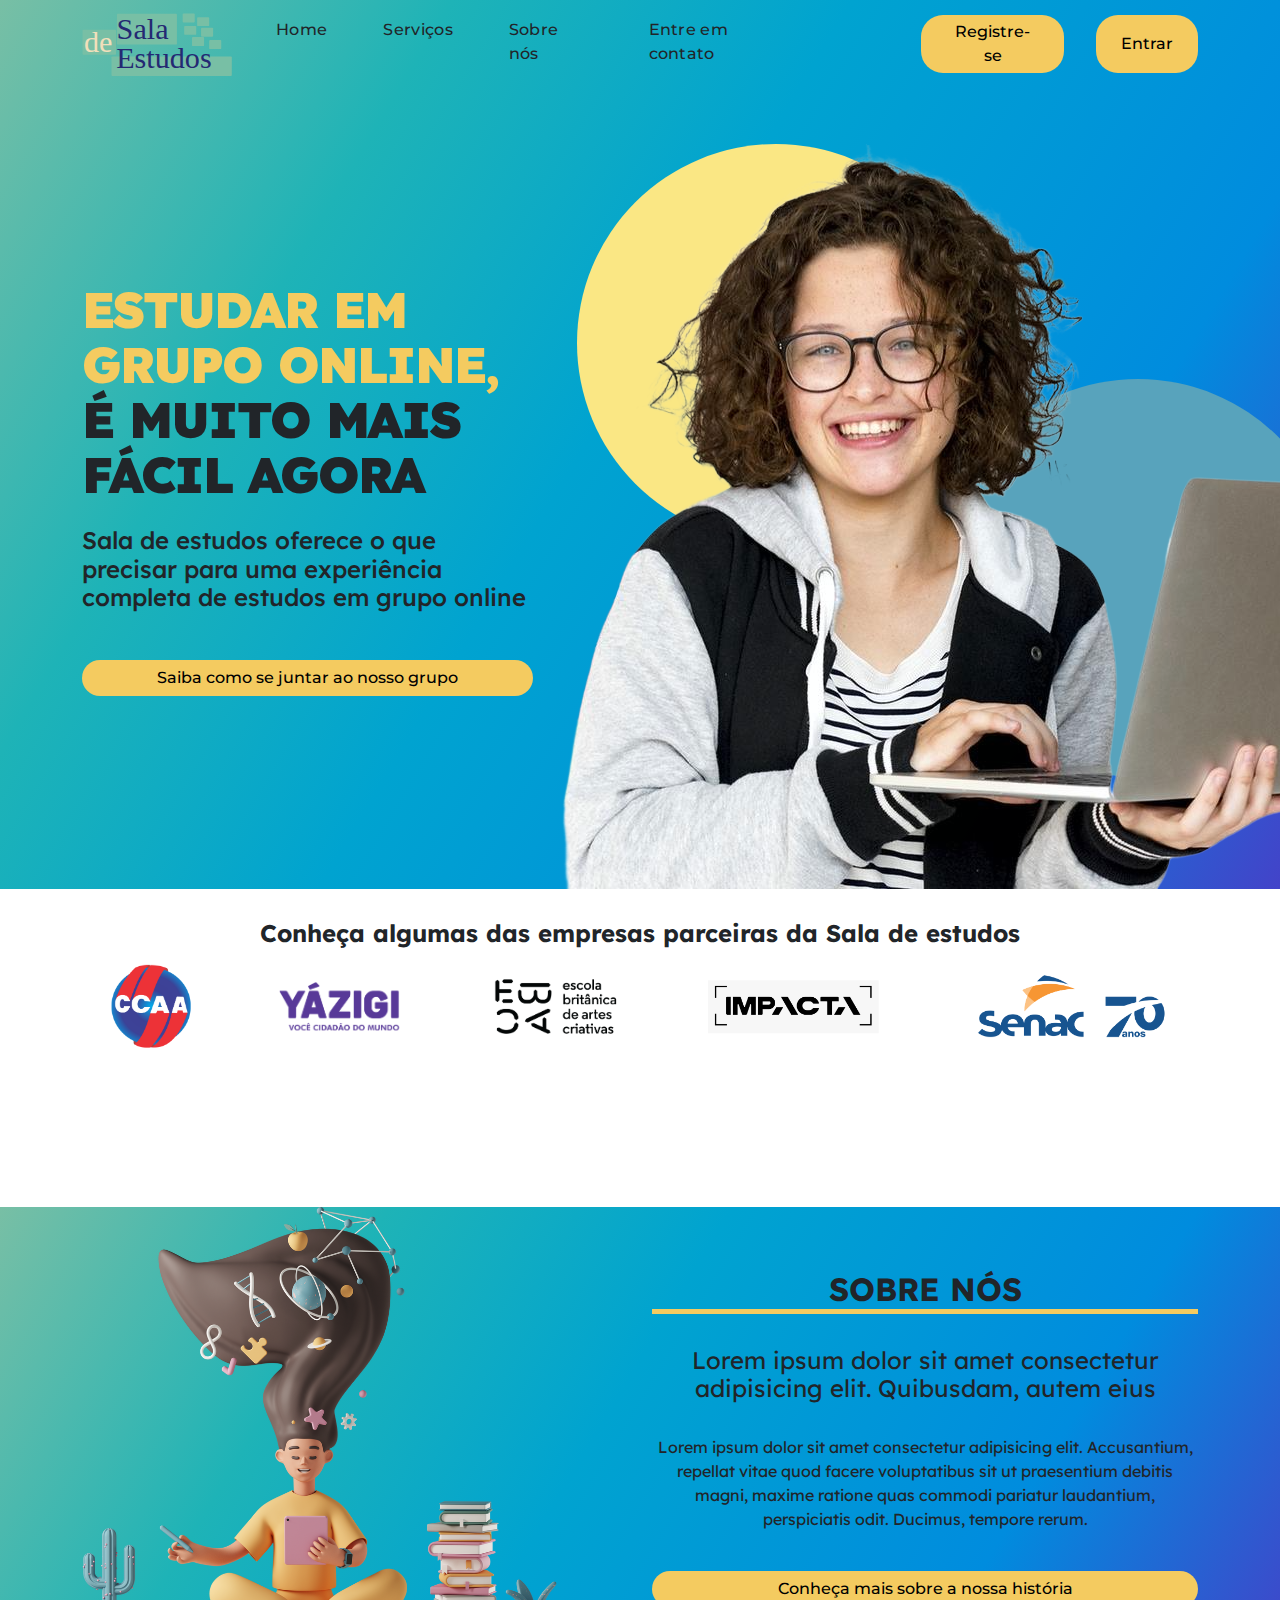
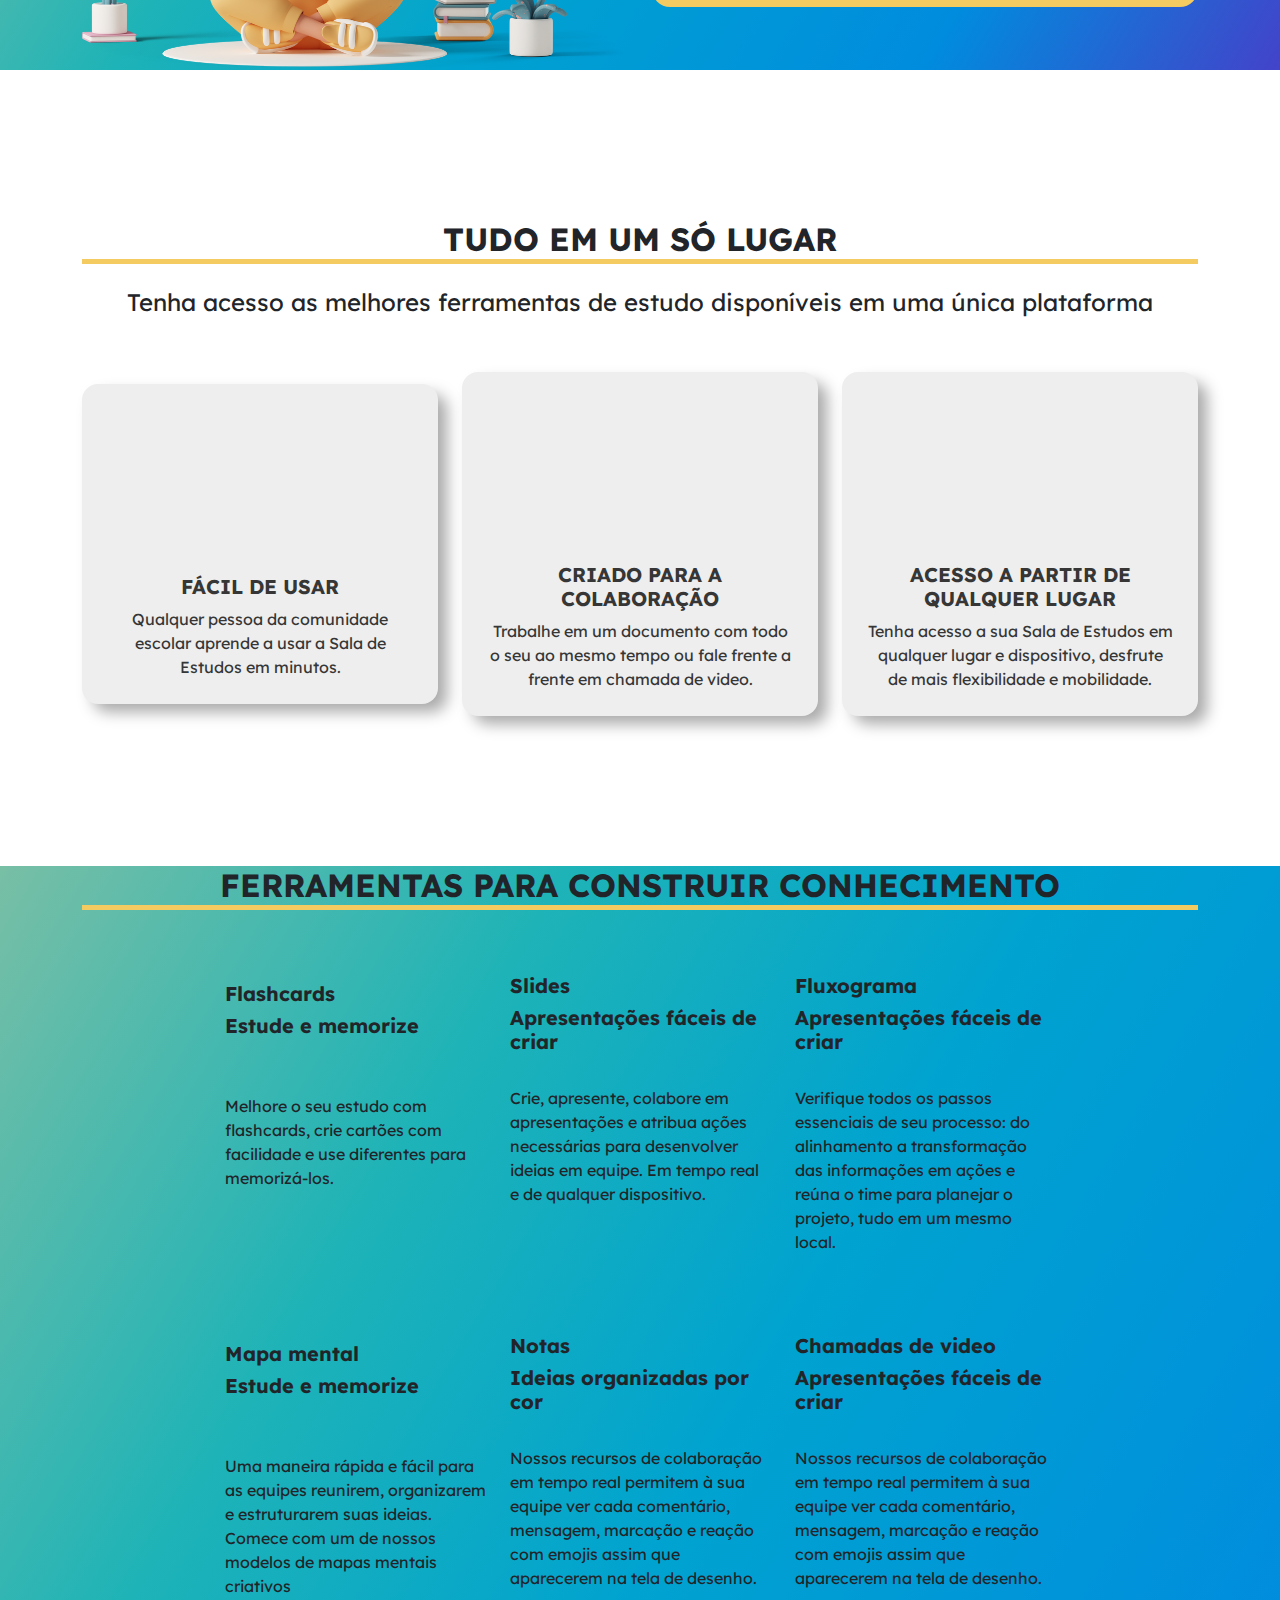
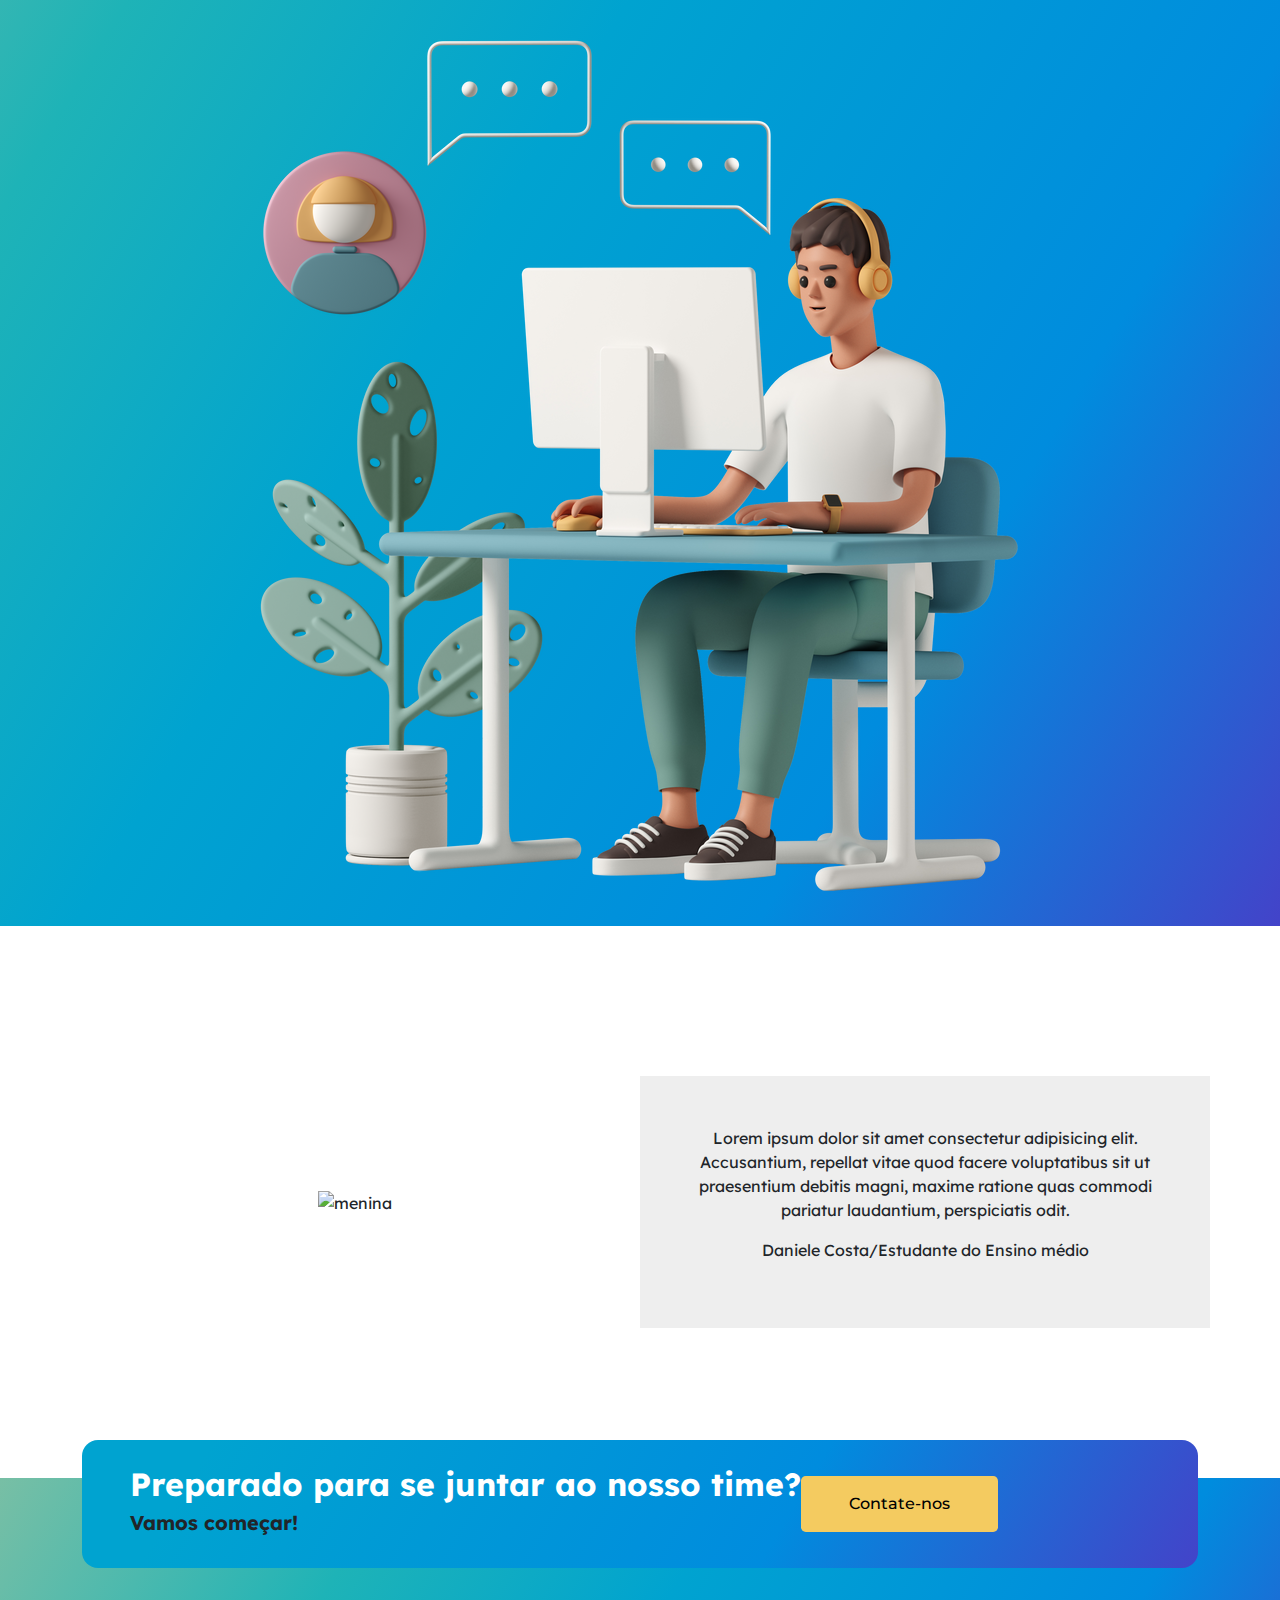
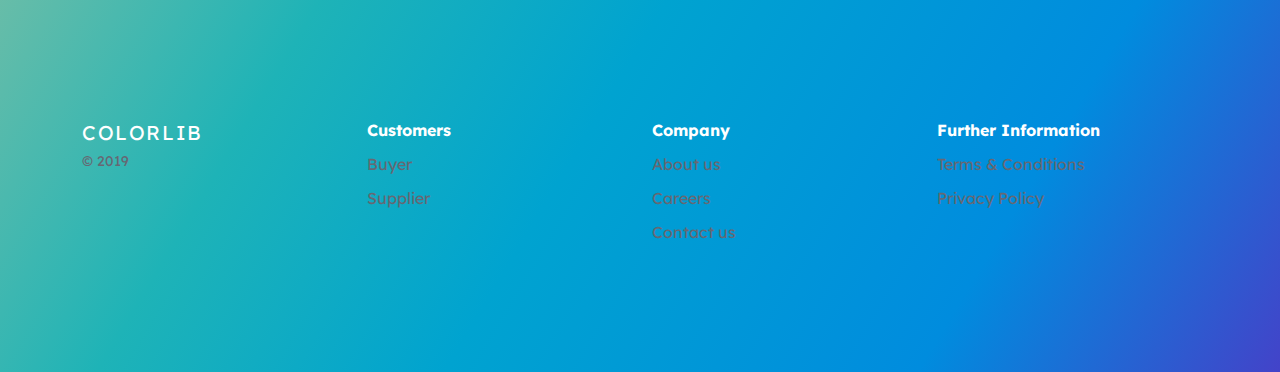
==== index.html @ 1f0ecea7 "footer parcial" ====
<!DOCTYPE html>
<html lang="en">

<head>
  <meta charset="UTF-8">
  <meta http-equiv="X-UA-Compatible" content="IE=edge">
  <meta name="viewport" content="width=device-width, initial-scale=1, shrink-to-fit=no">
  <title>Sala de Estudos</title>
  <script src="https://kit.fontawesome.com/593e97b0f2.js" crossorigin="anonymous"></script>
  <link rel="stylesheet" href="https://cdnjs.cloudflare.com/ajax/libs/font-awesome/6.1.1/css/all.min.css" integrity="sha512-KfkfwYDsLkIlwQp6LFnl8zNdLGxu9YAA1QvwINks4PhcElQSvqcyVLLD9aMhXd13uQjoXtEKNosOWaZqXgel0g==" crossorigin="anonymous" referrerpolicy="no-referrer" />
  <link rel="stylesheet" href="https://stackpath.bootstrapcdn.com/bootstrap/4.1.3/css/bootstrap.min.css" integrity="sha384-MCw98/SFnGE8fJT3GXwEOngsV7Zt27NXFoaoApmYm81iuXoPkFOJwJ8ERdknLPMO" crossorigin="anonymous">
  <link rel="stylesheet" href="./css/owl/owl.carousel.min.css">
  <link rel="stylesheet" href="./css/owl/owl.theme.default.min.css">
  <link rel="stylesheet" href="./css/bootstrap.min.css">
  <link rel="stylesheet" href="./css/style.css">
  <!--<link rel="stylesheet" href="./assets/css/css_reset.css"> -->

</head>

<body>
  <!--Header inicio-->
  <div class="container-background">


    <header class="header">
      <div class="container  container-header">
        <nav class="navbar navbar-expand-lg navbar-light ">
          <a class="navbar-brand" href="#">
            <img src="./assets/img/logo.svg" alt="logo" width="150" height="auto" id="logo" class="img-fluid">
          </a>
          <button class="navbar-toggler" type="button" data-bs-toggle="collapse" data-bs-target="#navbarNav" aria-controls="navbarNav" aria-expanded="false" aria-label="Toggle navigation">
            <span class="navbar-toggler-icon"></span>
          </button>
          <div class="collapse navbar-collapse  " id="navbarNav">
            <ul class="navbar-nav ms-md-auto ">
              <li class="nav-item">
                <a class="nav-link text-dark" aria-current="page" href="#">Home</a>
              </li>
              <li class="nav-item">
                <a class="nav-link text-dark" href="#">Serviços</a>
              </li>
              <li class="nav-item">
                <a class="nav-link text-dark" href="#">Sobre nós</a>
              </li>
              <li class="nav-item">
                <a class="nav-link text-dark" href="#">Entre em contato</a>
              </li>
            </ul>
            <div class="d-grid gap-2 d-md-flex justify-content-md-end">
              <button class="btn btn-primary btn1 me-md-4" type="button">Registre-se</button>
              <button class="btn btn-primary btn1 " type="button">Entrar</button>
            </div>
        </nav>
      </div>

    </header>
    <!--Header fim-->


    <!--slider inicio-->

    <main id="slider">
      <div class="container slider-container ">
        <div class="row ">
          <div class="col-md-5 align-self-center colum1  ">
            <h1 class="h1 mb-4 "> <span class="span">Estudar em grupo online,</span> é muito
              mais fácil agora</h1>
            <h4 class="h4 mb-5">Sala de estudos oferece o que precisar para uma experiência completa de estudos em grupo online</h4>
            <a href="#" class="btn btn-primary button d-flex justify-content-center " type="button">Saiba como se juntar ao nosso grupo</a>
          </div>
          <div class="col-md-7 align-self-center text-center">
            <img src="./assets/img/foto1-svg.svg">
          </div>
        </div>
      </div>
    </main>
  </div>

  <!--slider fim-->

  <!--slider parceiros inicio-->

  <section id="slider-parceiros" class="block">
    <div class="container ">
      <h4 class="d-flex justify-content-center">Conheça algumas das empresas parceiras da Sala de estudos</h4>
      <img src="/assets/img/parceiros.svg" alt="logo ccaa" class="img-fluid">
    </div>
  </section>

  <!--slider parceiros fim-->


  <!--Sobre nós inicio-->
  <section id="sobre" class="block">
    <div class="container">
      <div class="row">
        <div class="col-md-6 text-center align-self-center">
          <img src="/assets/img/casual-life-3d-young-woman-imagining-things-while-reading-e-book.png" alt="menina" class="img-fluid  menina">
        </div>

        <div class="col-md-6 text-center align-self-center ">
          <h2 class="title">Sobre nós</h2>
          <br>
          <h4 class="subtitle">Lorem ipsum dolor sit amet consectetur adipisicing elit. Quibusdam, autem eius </h4>
          <br>
          <p>Lorem ipsum dolor sit amet consectetur adipisicing elit. Accusantium, repellat vitae quod facere voluptatibus sit ut praesentium debitis magni, maxime ratione quas commodi pariatur laudantium, perspiciatis odit. Ducimus, tempore rerum. </p>
          <br>
          <a href="#" class="btn btn-primary button d-flex justify-content-center ">Conheça mais sobre a nossa história</a>
        </div>
      </div>
    </div>
  </section>
  <!--Sobre nós fim-->

  <!--Serviços parte I-->

  <section id="servicos_1" class="block ">
    <div class="container">
      <h2 class=" title text-center">Tudo em um só lugar</h2>
      <h4 class="subtitle text-center mb-4 mt-4">Tenha acesso as melhores ferramentas de estudo disponíveis em uma única plataforma</h4>

      <div class="row  container-row">
        <div class="col-lg-4 col-md-5 mb-4 mb-lg-0 align-self-center ">
          <a href="#" class="destaque text-center ">
            <div class="img-container mb-3">
              <i class="fa-solid fa-thumbs-up fa-4x"></i>
            </div>
            <h5 class="text-uppercase">Fácil de usar</h5>
            <p class="mb-0">Qualquer pessoa da comunidade escolar aprende a usar a Sala de Estudos em minutos.</p>
          </a>
        </div>
        <div class="col-lg-4 col-md-5 mb-4 mb-lg-0 align-self-center">
          <a href="#" class="destaque text-center">
            <div class="img-container mb-3 ">
              <i class="fa-solid fa-comments fa-4x "></i>
            </div>
            <h5 class="text-uppercase">Criado para a colaboração</h5>
            <p class="mb-0">Trabalhe em um documento com todo o seu ao mesmo tempo ou fale frente a frente em chamada de video.</p>
          </a>
        </div>
        <div class="col-lg-4 col-md-5 mb-4 mb-lg-0 align-self-center ">
          <a href="#" class="destaque text-center">
            <div class="img-container mb-3">
              <i class=" fa-solid fa-earth-americas fa-4x "></i>
            </div>
            <h5 class="text-uppercase">Acesso a partir de
              qualquer lugar</h5>
            <p class="mb-0">Tenha acesso a sua Sala de Estudos em qualquer lugar e dispositivo, desfrute de mais flexibilidade e mobilidade.</p>
          </a>
        </div>
      </div>
    </div>
  </section>

  <!--Serviços parte I fim-->

  <!--Serviços parte II-->

  <section id="servicos_2" class="block">
    <div class="container">
      <h2 class="title text-center">
        Ferramentas para construir conhecimento
      </h2>

      <div class="row mt-5 justify-content-center ">
        <div class="col-3  mr-5 " class="ferramentas">
          <div class="img-container mb-4 ">
            <i class="fa-solid fa-cards-blank fa-4x "></i>
          </div>
          <h5>Flashcards</h5>
          <h5>Estude e memorize</h5>
          <br><br>
          <p>
            Melhore o seu estudo com flashcards, crie cartões com facilidade e use diferentes para memorizá-los.
          </p>
        </div>
        <div class="col-3 mr-5 ">
          <div class="img-container mb-3">
            <i class="fa-solid fa-cards-blank fa-4x"></i>
          </div>
          <h5>Slides</h5>
          <h5>Apresentações fáceis de criar</h5>
          <br>
          <p>
            Crie, apresente, colabore em apresentações e atribua ações necessárias para desenvolver ideias em equipe.
            Em tempo real e de qualquer dispositivo.
          </p>
        </div>
        <div class="col-3">
          <div class="img-container mb-3">
            <i class="fa-solid fa-cards-blank fa-4x "></i>
          </div>
          <h5>Fluxograma </h5>
          <h5>Apresentações fáceis de criar</h5>
          <br>
          <p>
            Verifique todos os passos essenciais de seu processo: do alinhamento a transformação das informações em ações e reúna o time para planejar o projeto, tudo em um mesmo local.
          </p>
        </div>
      </div>


      <div class="row mt-5 justify-content-center ">
        <div class="col-3  mr-5 " class="ferramentas">
          <div class="img-container mb-4 ">
            <i class="fa-solid fa-cards-blank fa-4x "></i>
          </div>
          <h5>Mapa mental</h5>
          <h5>Estude e memorize</h5>
          <br><br>
          <p>
            Uma maneira rápida e fácil para as equipes reunirem, organizarem e estruturarem suas ideias. Comece com um de nossos modelos de mapas mentais criativos
          </p>
        </div>
        <div class="col-3 mr-5 ">
          <div class="img-container mb-3">
            <i class="fa-solid fa-cards-blank fa-4x"></i>
          </div>
          <h5>Notas</h5>
          <h5>Ideias organizadas por cor</h5>
          <br>
          <p>
            Nossos recursos de colaboração em tempo real permitem à sua equipe ver cada comentário, mensagem, marcação e reação com emojis assim que aparecerem na tela de desenho.
          </p>
        </div>
        <div class="col-3">
          <div class="img-container mb-3">
            <i class="fa-solid fa-cards-blank fa-4x "></i>
          </div>
          <h5>Chamadas de video</h5>
          <h5>Apresentações fáceis de criar</h5>
          <br>
          <p>
            Nossos recursos de colaboração em tempo real permitem à sua equipe ver cada comentário, mensagem, marcação e reação com emojis assim que aparecerem na tela de desenho.
          </p>
        </div>
      </div>
      <div class=" img-container text-center">
        <img src="/assets/img/casual-life-3d-24.png" alt="" class="img-fluid">
      </div>
    </div>
  </section>
  <!--Serviços parte II fim-->

  <!--Depoimentos-->

  <section id="depoimentos" class="block">
    <div class="container">
      <div class="row">
        <div class="col-md-6 text-center align-self-center">
          <img src="/assets/img/girl_1.svg" alt="menina" class="img-fluid " width="700" height="400">
        </div>
        <div class="col-md-6 text-center align-self-center col2 ">
          <p>Lorem ipsum dolor sit amet consectetur adipisicing elit. Accusantium, repellat vitae quod facere voluptatibus sit ut praesentium debitis magni, maxime ratione quas commodi pariatur laudantium, perspiciatis odit.
          </p>
          <p>
            <span>Daniele Costa</span>/Estudante do Ensino médio
          </p>
        </div>
      </div>
    </div>
  </section>
  </section>
  <!--Depoimentos fim-->

  <!--footer-->

  <footer class="footer-20192">
    <div class="site-section">
      <div class="container">

        <div class="cta d-block d-md-flex align-items-center px-5">
          <div>
            <h2 class="mb-0 ">Preparado para se juntar ao nosso time? </h2>
            <h3 class="text-dark">Vamos começar!</h3>
          </div>
          <div class="ml-auto">
            <a href="#" class="btn btn-primary btn1  rounded-3 py-3 px-5">Contate-nos</a>
          </div>
        </div>
        <div class="row">

          <div class="col-sm">
            <a href="#" class="footer-logo">Colorlib</a>
            <p class="copyright">
              <small>&copy; 2019</small>
            </p>
          </div>
          <div class="col-sm">
            <h3>Customers</h3>
            <ul class="list-unstyled links">
              <li><a href="#">Buyer</a></li>
              <li><a href="#">Supplier</a></li>
            </ul>
          </div>
          <div class="col-sm">
            <h3>Company</h3>
            <ul class="list-unstyled links">
              <li><a href="#">About us</a></li>
              <li><a href="#">Careers</a></li>
              <li><a href="#">Contact us</a></li>
            </ul>
          </div>
          <div class="col-sm">
            <h3>Further Information</h3>
            <ul class="list-unstyled links">
              <li><a href="#">Terms &amp; Conditions</a></li>
              <li><a href="#">Privacy Policy</a></li>
            </ul>
          </div>
        </div>
      </div>
    </div>
  </footer>













  <script src="https://cdn.jsdelivr.net/npm/@popperjs/core@2.10.2/dist/umd/popper.min.js" integrity="sha384-7+zCNj/IqJ95wo16oMtfsKbZ9ccEh31eOz1HGyDuCQ6wgnyJNSYdrPa03rtR1zdB" crossorigin="anonymous"></script>
  <script src="https://cdn.jsdelivr.net/npm/bootstrap@5.1.3/dist/js/bootstrap.min.js" integrity="sha384-QJHtvGhmr9XOIpI6YVutG+2QOK9T+ZnN4kzFN1RtK3zEFEIsxhlmWl5/YESvpZ13" crossorigin="anonymous"></script>
  <script src="/js/owl.carousel.js"></script>
  <script src="/js/bootstrap.min.js"></script>




</body>

</html>
---- css/style.css ----
@import url("https://fonts.googleapis.com/css2?family=Lexend:wght@300;400;800&family=Montserrat:wght@300;400;500;700&family=Open+Sans:wght@300;400;500;600;700&family=Roboto:wght@400;700&display=swap");

@import url(./bootstrap.min.css);
@import url(./config.css);
@import url(./global.css);
@import url(./custom.css);
@import url(./responsive.css);



/*



.btn1 {
  border-radius: 22px;
  border: none;
  background-color: #f4cb60;
  color: #000000;
  font-weight: 500;
  padding: 5px 25px;
}

.btn1:hover {
  background-color: #28527a;
}

.main{
  
}

.div1{
  background-color: aquamarine;
  margin-top: 15%
}

.h1{
  font-size: 60px;
  font-weight: 700;
  line-height: 80px;
  font-family: "Lexend";
  letter-spacing: -0.04em;
}

.span{
  color: #F4CB60;
}

*/
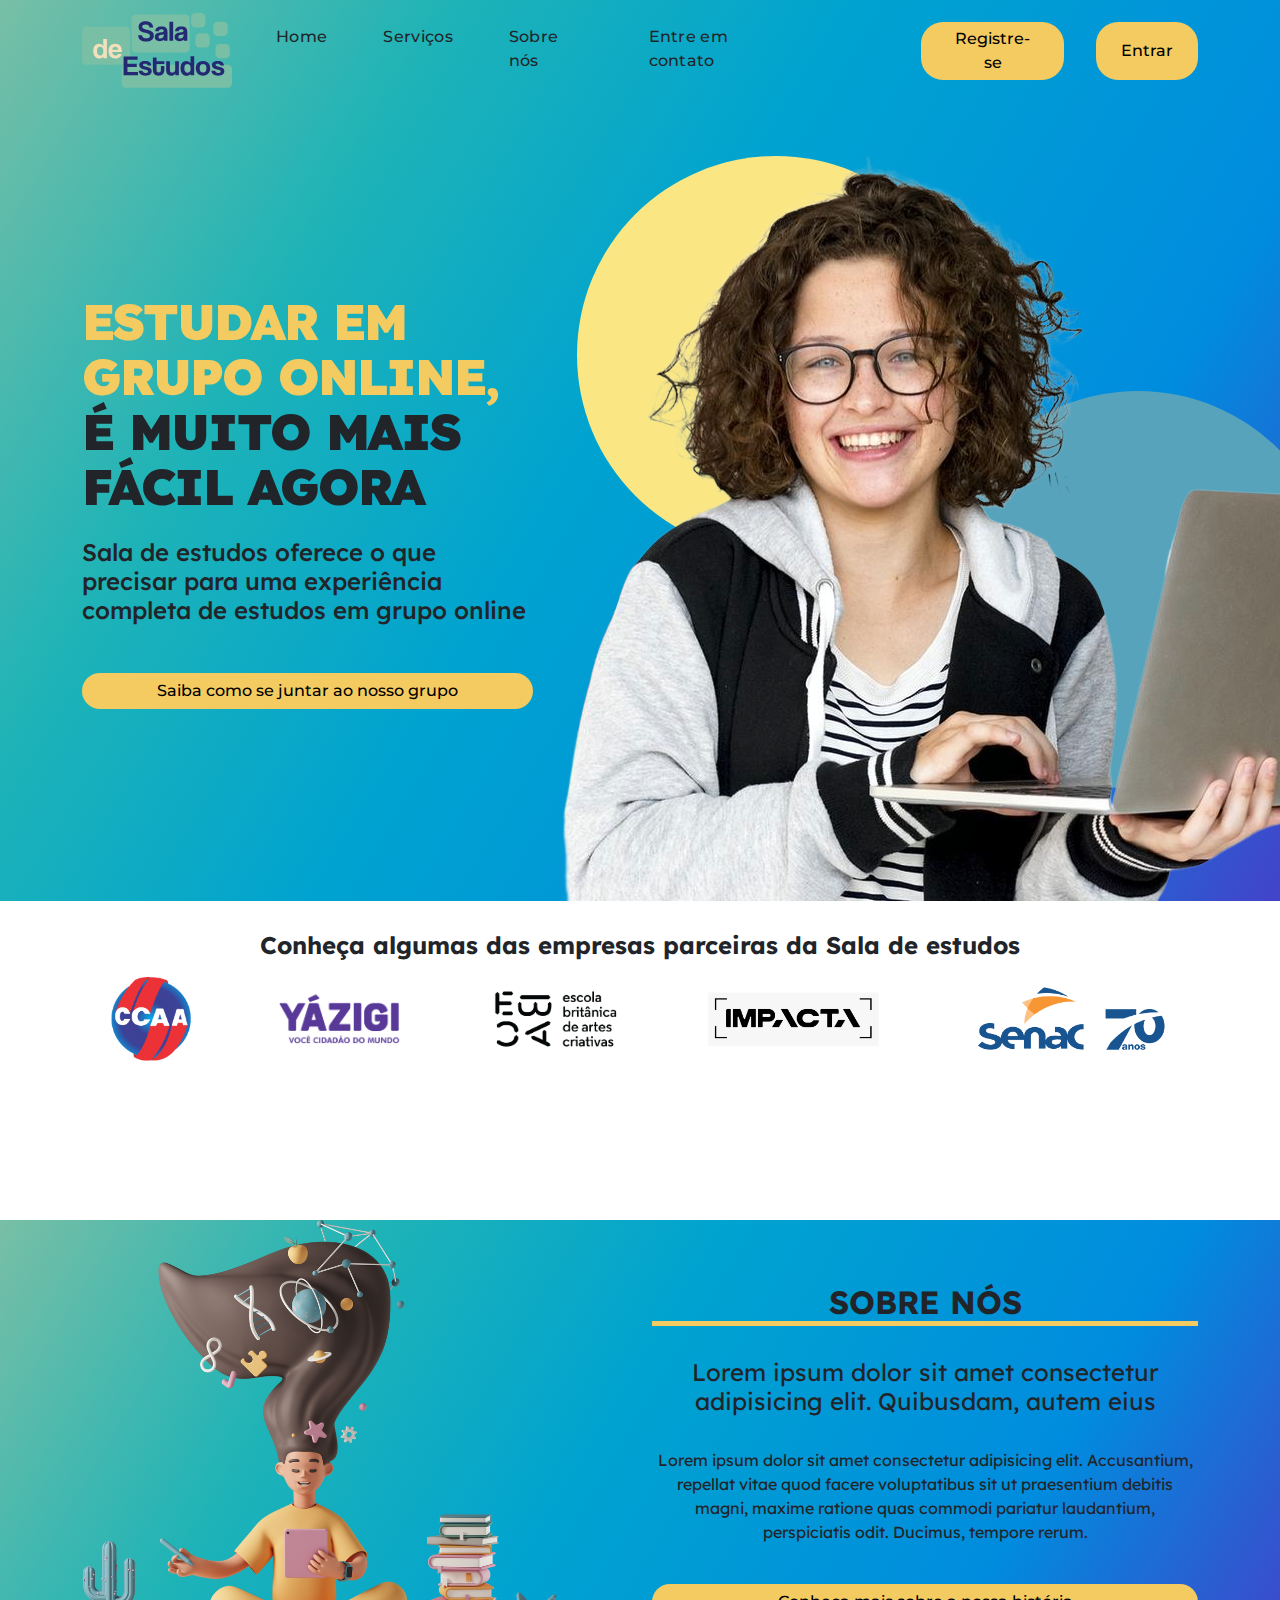
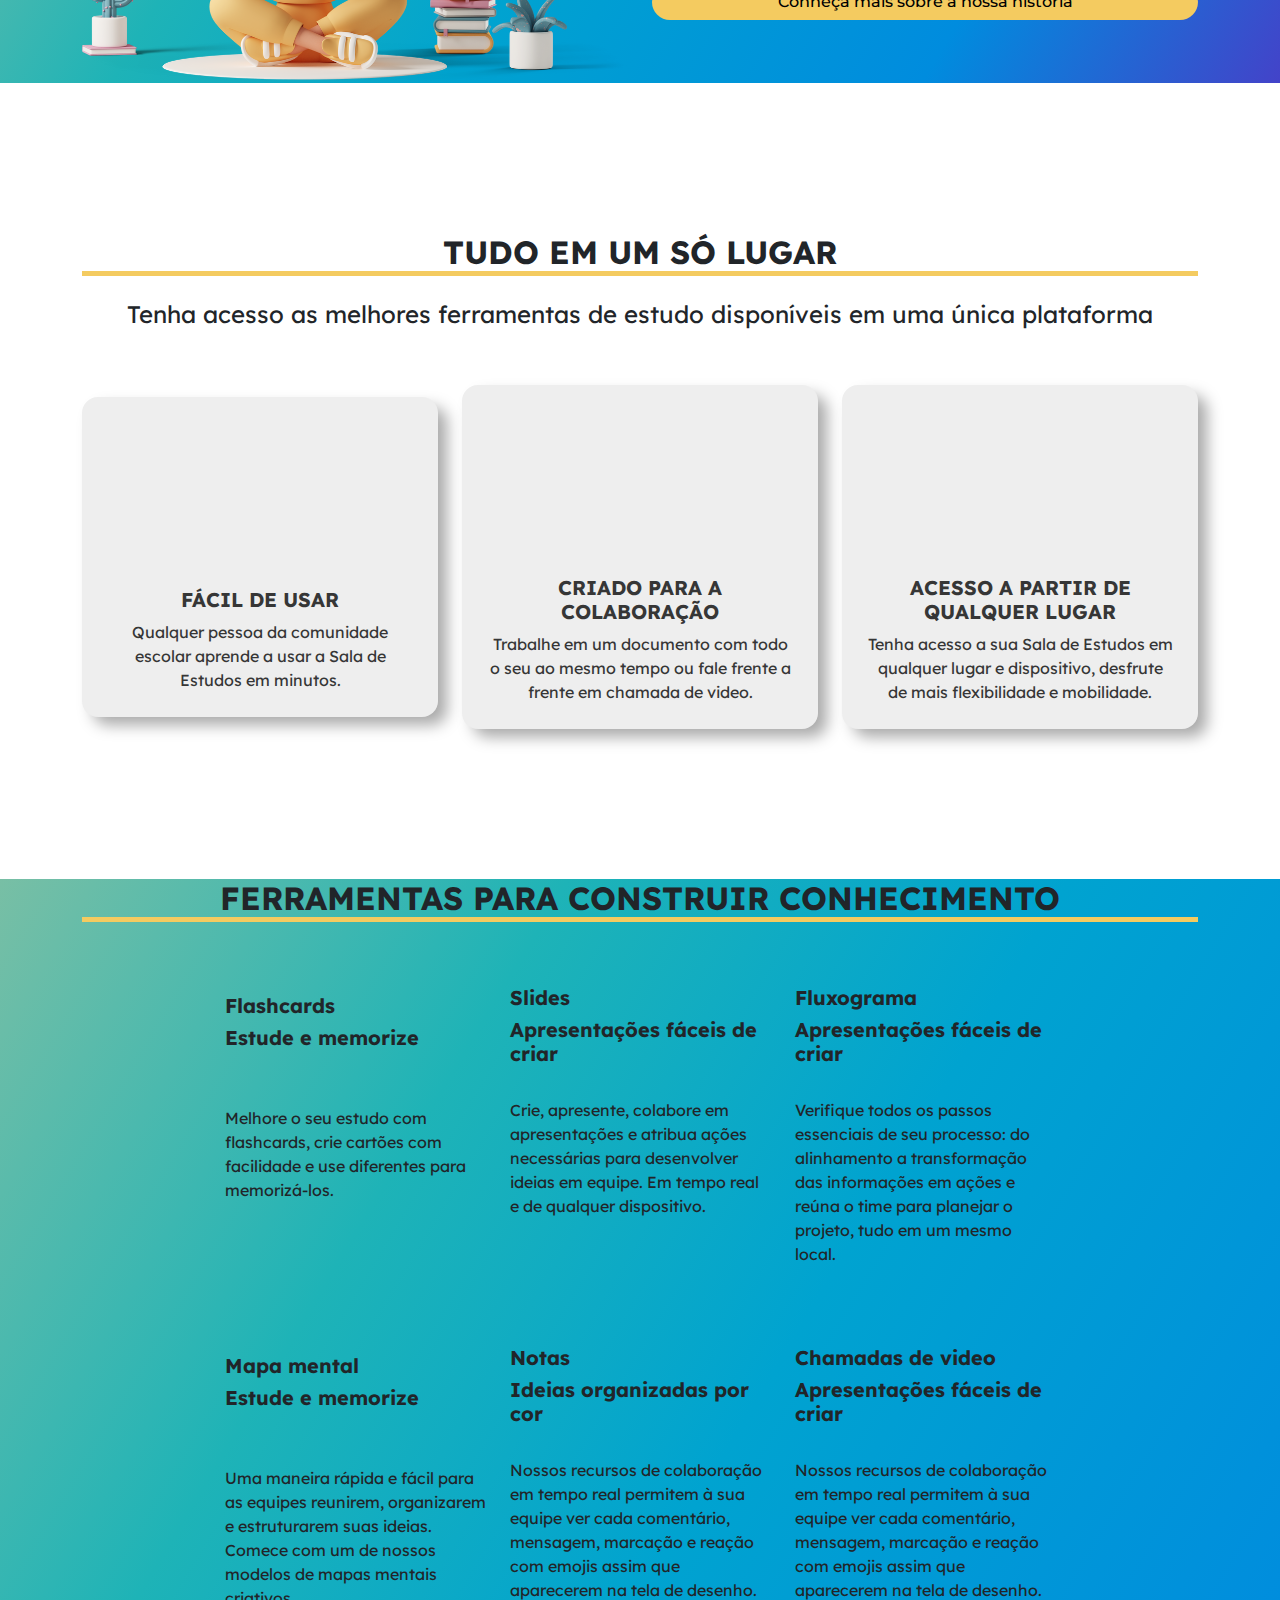
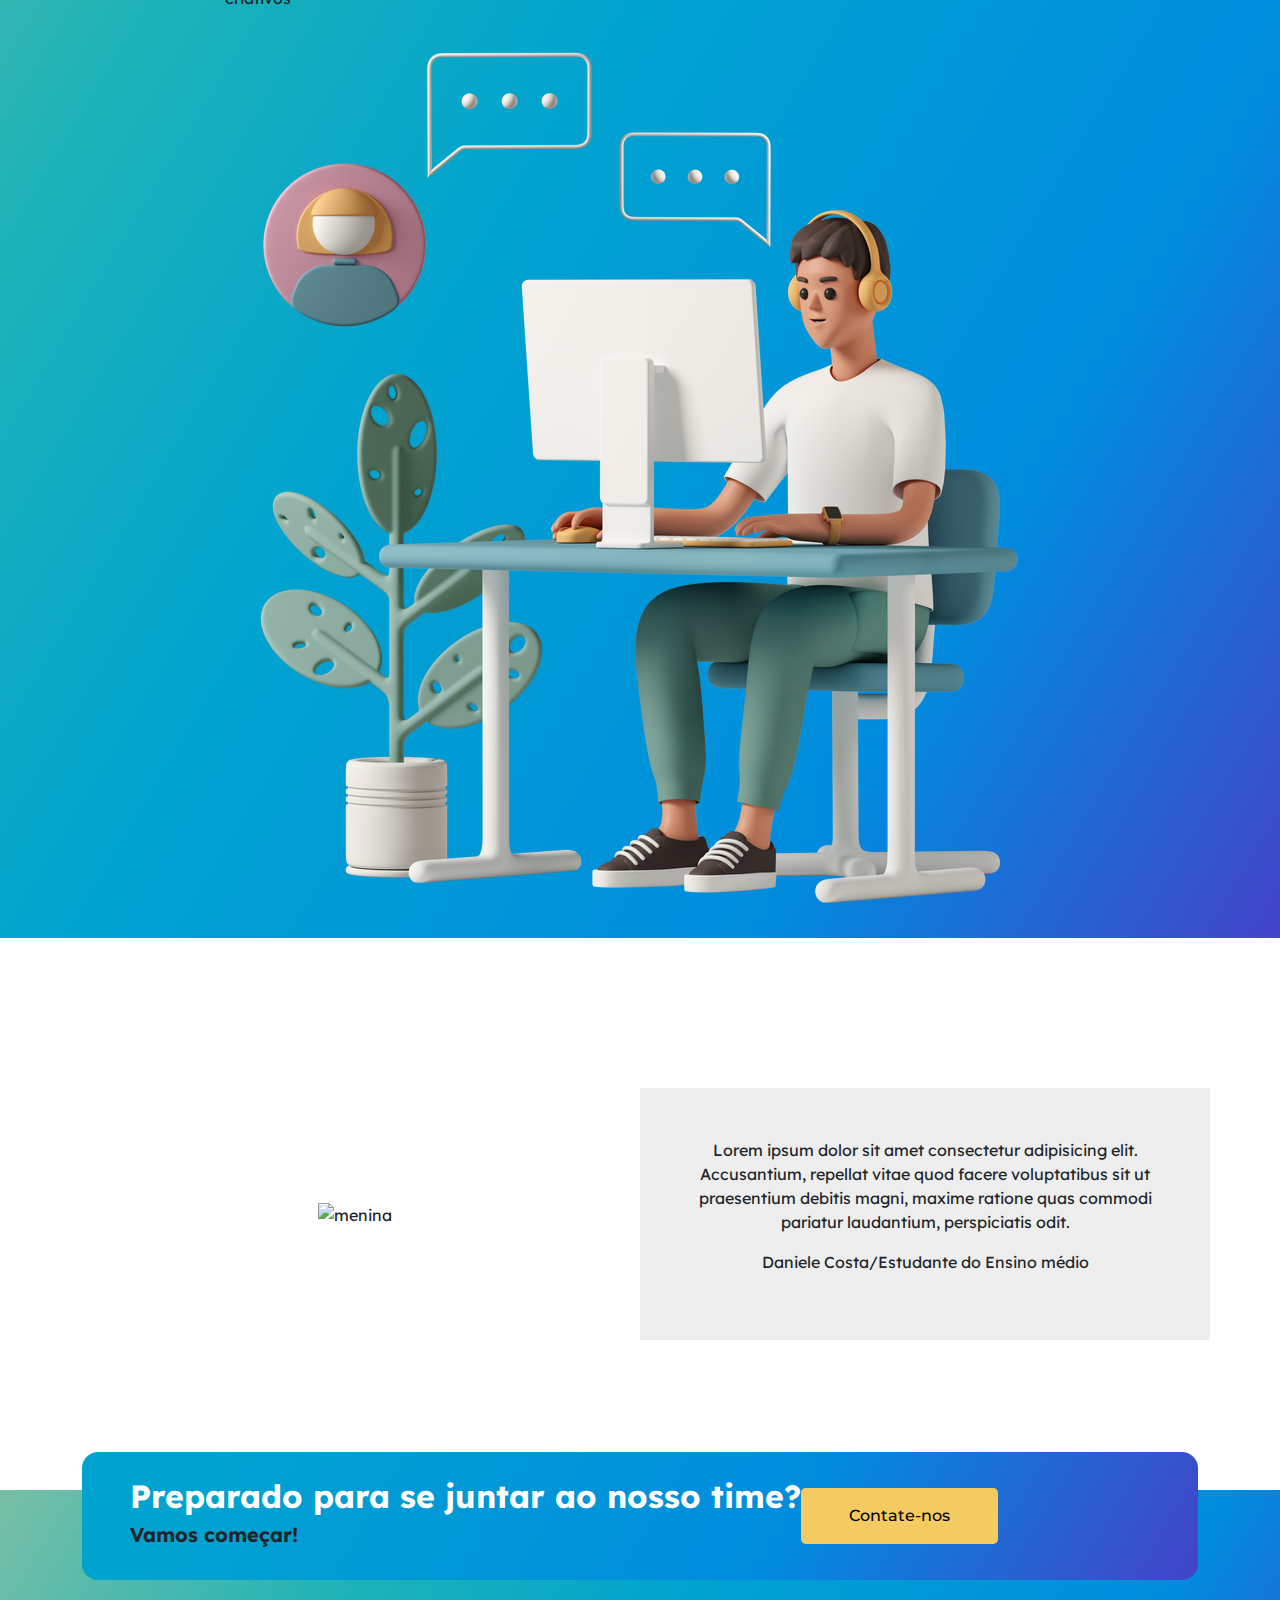
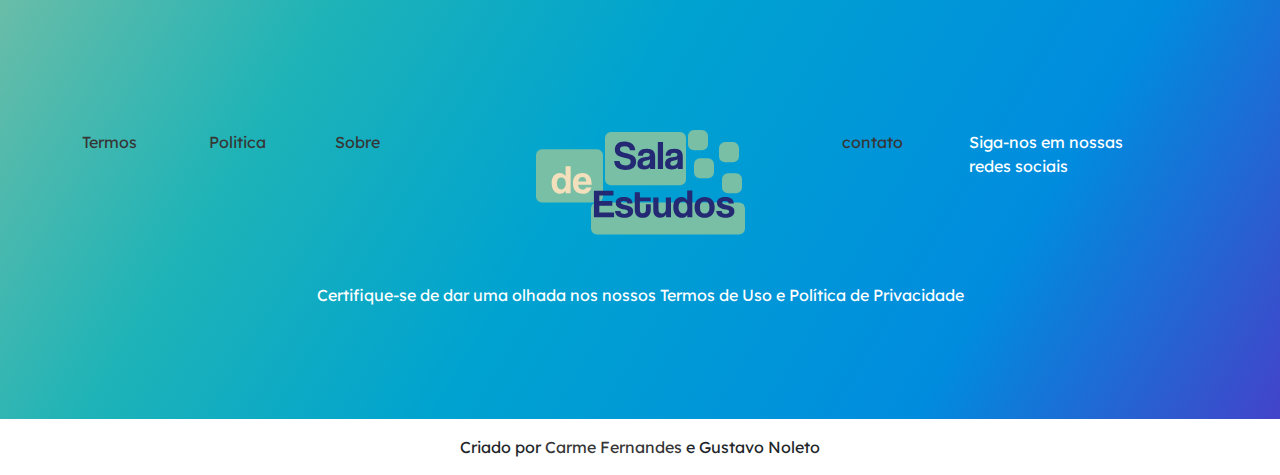
==== commit 702de543: "footer ok" ====
--- a/index.html
+++ b/index.html
@@ -9,8 +9,6 @@
   <script src="https://kit.fontawesome.com/593e97b0f2.js" crossorigin="anonymous"></script>
   <link rel="stylesheet" href="https://cdnjs.cloudflare.com/ajax/libs/font-awesome/6.1.1/css/all.min.css" integrity="sha512-KfkfwYDsLkIlwQp6LFnl8zNdLGxu9YAA1QvwINks4PhcElQSvqcyVLLD9aMhXd13uQjoXtEKNosOWaZqXgel0g==" crossorigin="anonymous" referrerpolicy="no-referrer" />
   <link rel="stylesheet" href="https://stackpath.bootstrapcdn.com/bootstrap/4.1.3/css/bootstrap.min.css" integrity="sha384-MCw98/SFnGE8fJT3GXwEOngsV7Zt27NXFoaoApmYm81iuXoPkFOJwJ8ERdknLPMO" crossorigin="anonymous">
-  <link rel="stylesheet" href="./css/owl/owl.carousel.min.css">
-  <link rel="stylesheet" href="./css/owl/owl.theme.default.min.css">
   <link rel="stylesheet" href="./css/bootstrap.min.css">
   <link rel="stylesheet" href="./css/style.css">
   <!--<link rel="stylesheet" href="./assets/css/css_reset.css"> -->
@@ -20,13 +18,11 @@
 <body>
   <!--Header inicio-->
   <div class="container-background">
-
-
     <header class="header">
       <div class="container  container-header">
         <nav class="navbar navbar-expand-lg navbar-light ">
           <a class="navbar-brand" href="#">
-            <img src="./assets/img/logo.svg" alt="logo" width="150" height="auto" id="logo" class="img-fluid">
+            <img src="./assets/img/Group 10138.svg" alt="logo" width="150" height="auto" id="logo" class="img-fluid">
           </a>
           <button class="navbar-toggler" type="button" data-bs-toggle="collapse" data-bs-target="#navbarNav" aria-controls="navbarNav" aria-expanded="false" aria-label="Toggle navigation">
             <span class="navbar-toggler-icon"></span>
@@ -281,49 +277,48 @@
         <div class="row">
 
           <div class="col-sm">
-            <a href="#" class="footer-logo">Colorlib</a>
-            <p class="copyright">
-              <small>&copy; 2019</small>
-            </p>
-          </div>
+            <div class="list-unstyled links row ">
+              <div class="col-4">
+                <a href="#">Termos</a>
+              </div>
+              <div class="col-4">
+                <a href="#">Politica</a>
+              </div>
+              <div class="col-4">
+                <a href="#">Sobre</a>
+              </div>
+            </div>
+          </div>
+          <div class="col-sm text-center align-self-center">
+            <img src="./assets/img/Group 10138.svg" alt="" srcset="">
+          </div>
+
           <div class="col-sm">
-            <h3>Customers</h3>
-            <ul class="list-unstyled links">
-              <li><a href="#">Buyer</a></li>
-              <li><a href="#">Supplier</a></li>
-            </ul>
-          </div>
-          <div class="col-sm">
-            <h3>Company</h3>
-            <ul class="list-unstyled links">
-              <li><a href="#">About us</a></li>
-              <li><a href="#">Careers</a></li>
-              <li><a href="#">Contact us</a></li>
-            </ul>
-          </div>
-          <div class="col-sm">
-            <h3>Further Information</h3>
-            <ul class="list-unstyled links">
-              <li><a href="#">Terms &amp; Conditions</a></li>
-              <li><a href="#">Privacy Policy</a></li>
-            </ul>
-          </div>
+            <div class="list-unstyled links row ">
+              <div class="col-4">
+                <a href="#">contato</a>
+              </div>
+              <div class="col-7">
+                <p>Siga-nos em nossas redes sociais</p>
+                <a href="#"> <i class="fa-brands fa-linkedin fa-2x mr-2"></i></a>
+                <a href="#"><i class="fa-brands fa-facebook-square fa-2x mr-2"></i></a>
+                <a href="#"><i class="fa-brands fa-instagram-square fa-2x mr-0"></i></a>
+              </div>
+              <div>
+              </div>
+            </div>
+          </div>
+
+          <p class="text-center align-self-center mt-5 mb-0">Certifique-se de dar uma olhada nos nossos Termos de Uso e Política de Privacidade</p>
         </div>
       </div>
     </div>
   </footer>
-
-
-
-
-
-
-
-
-
-
-
-
+  <div class="text-center p-3 ">
+    Criado por <a href="https://www.linkedin.com/in/carme-fernandes-30997928/">Carme Fernandes </a> e Gustavo Noleto
+  </div>
+  </div>
+  <!--footer-->
 
   <script src="https://cdn.jsdelivr.net/npm/@popperjs/core@2.10.2/dist/umd/popper.min.js" integrity="sha384-7+zCNj/IqJ95wo16oMtfsKbZ9ccEh31eOz1HGyDuCQ6wgnyJNSYdrPa03rtR1zdB" crossorigin="anonymous"></script>
   <script src="https://cdn.jsdelivr.net/npm/bootstrap@5.1.3/dist/js/bootstrap.min.js" integrity="sha384-QJHtvGhmr9XOIpI6YVutG+2QOK9T+ZnN4kzFN1RtK3zEFEIsxhlmWl5/YESvpZ13" crossorigin="anonymous"></script>
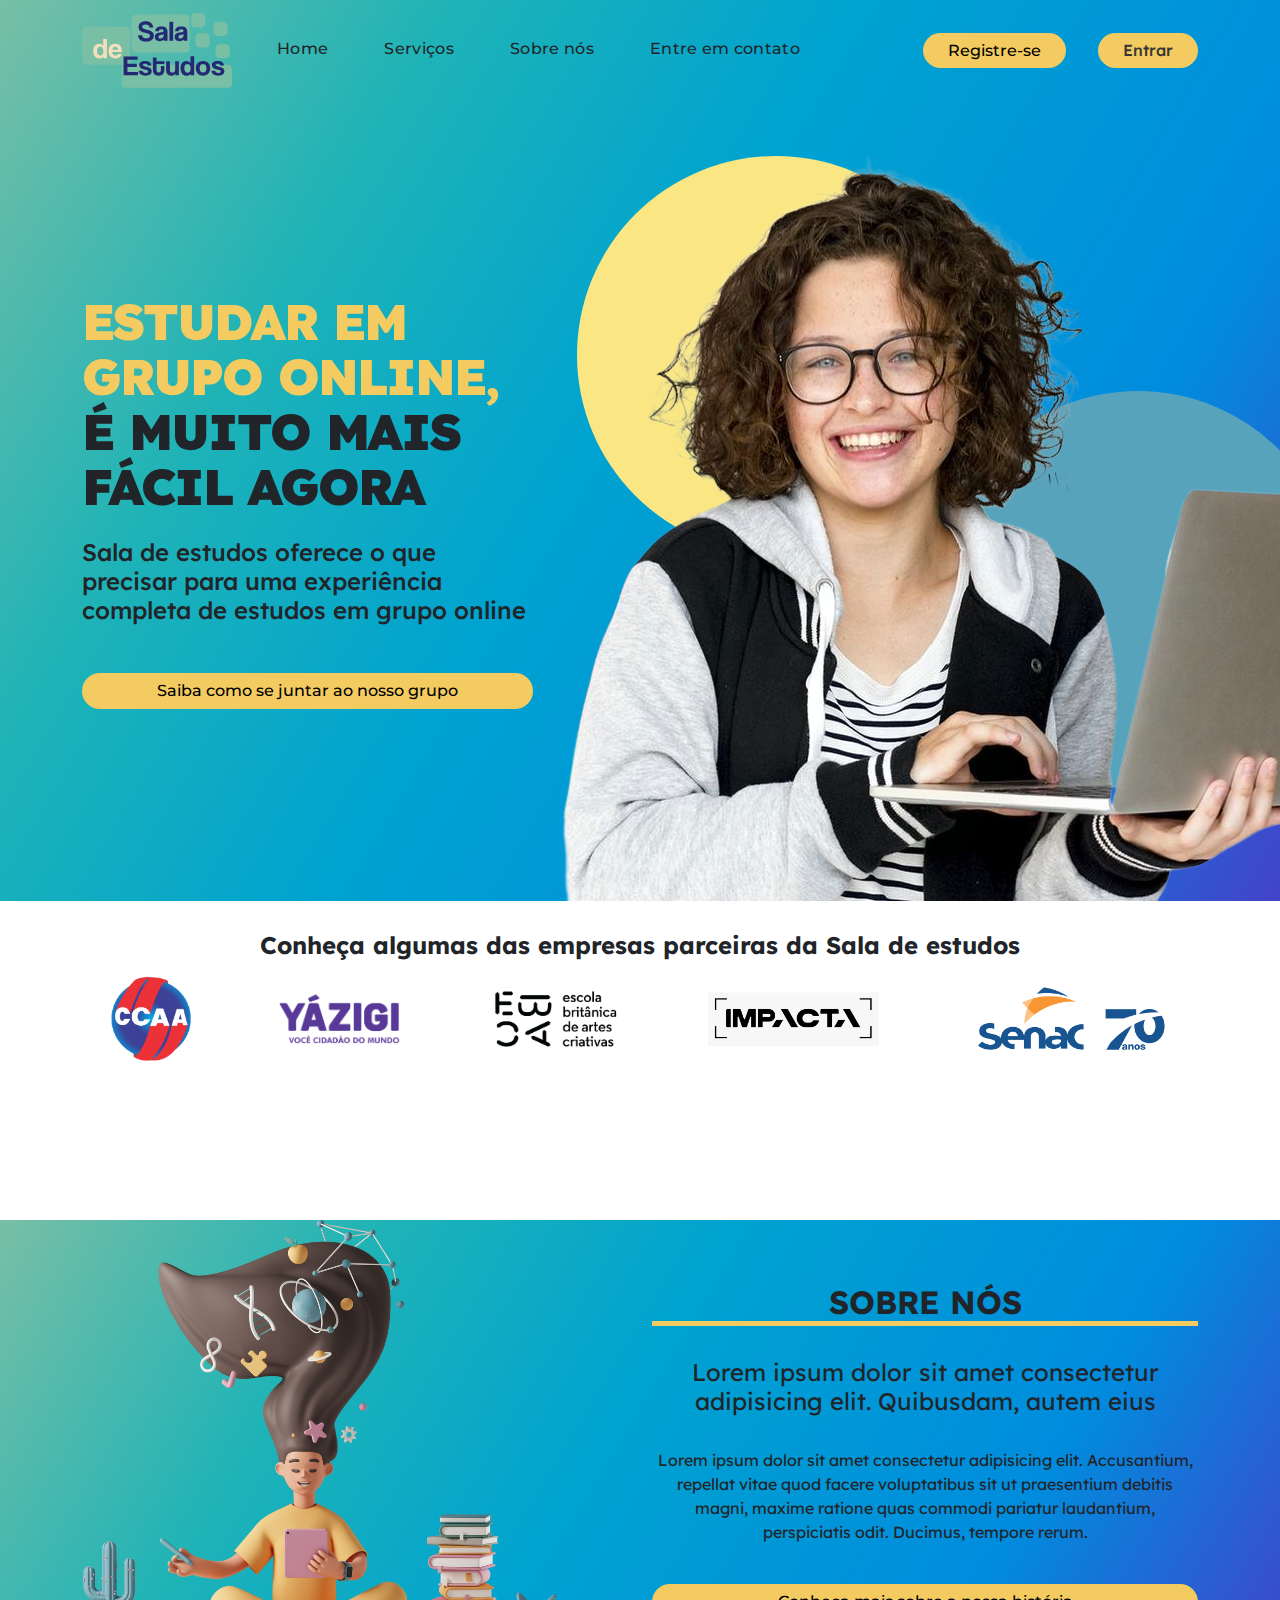
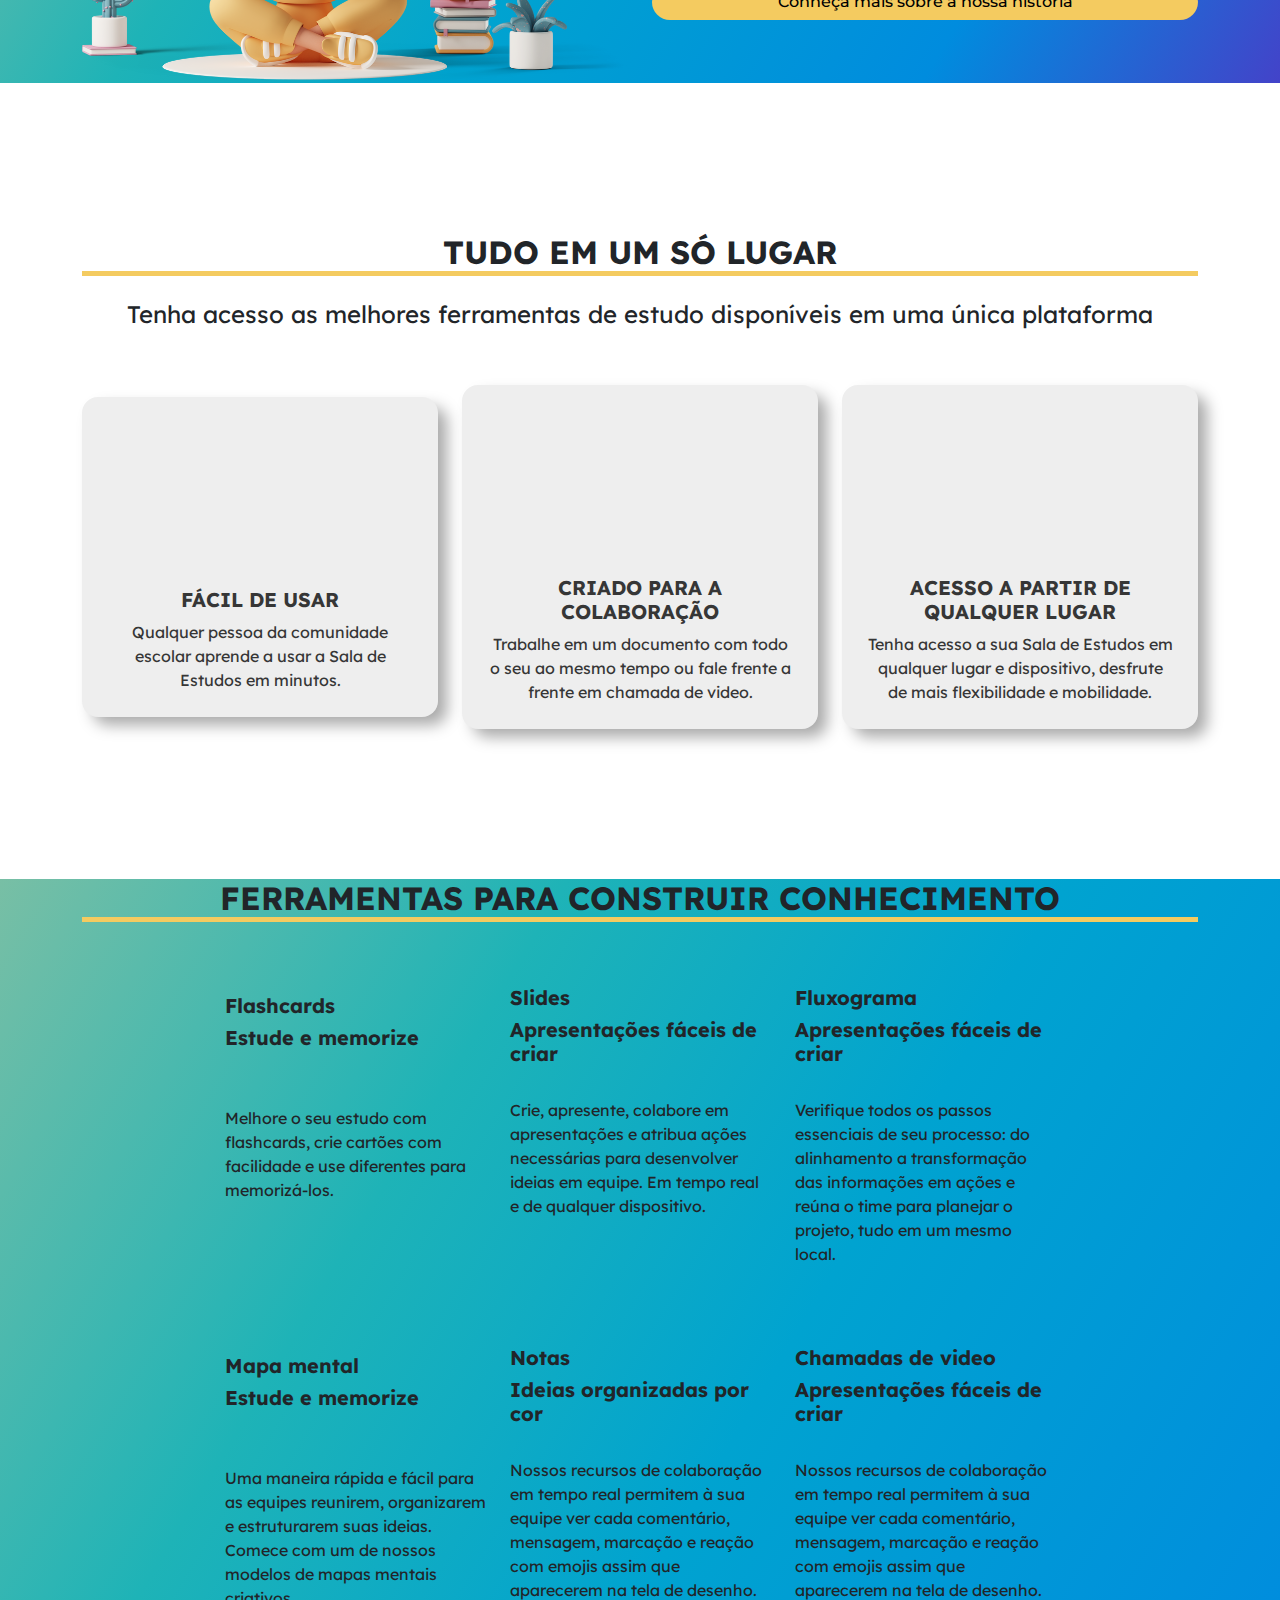
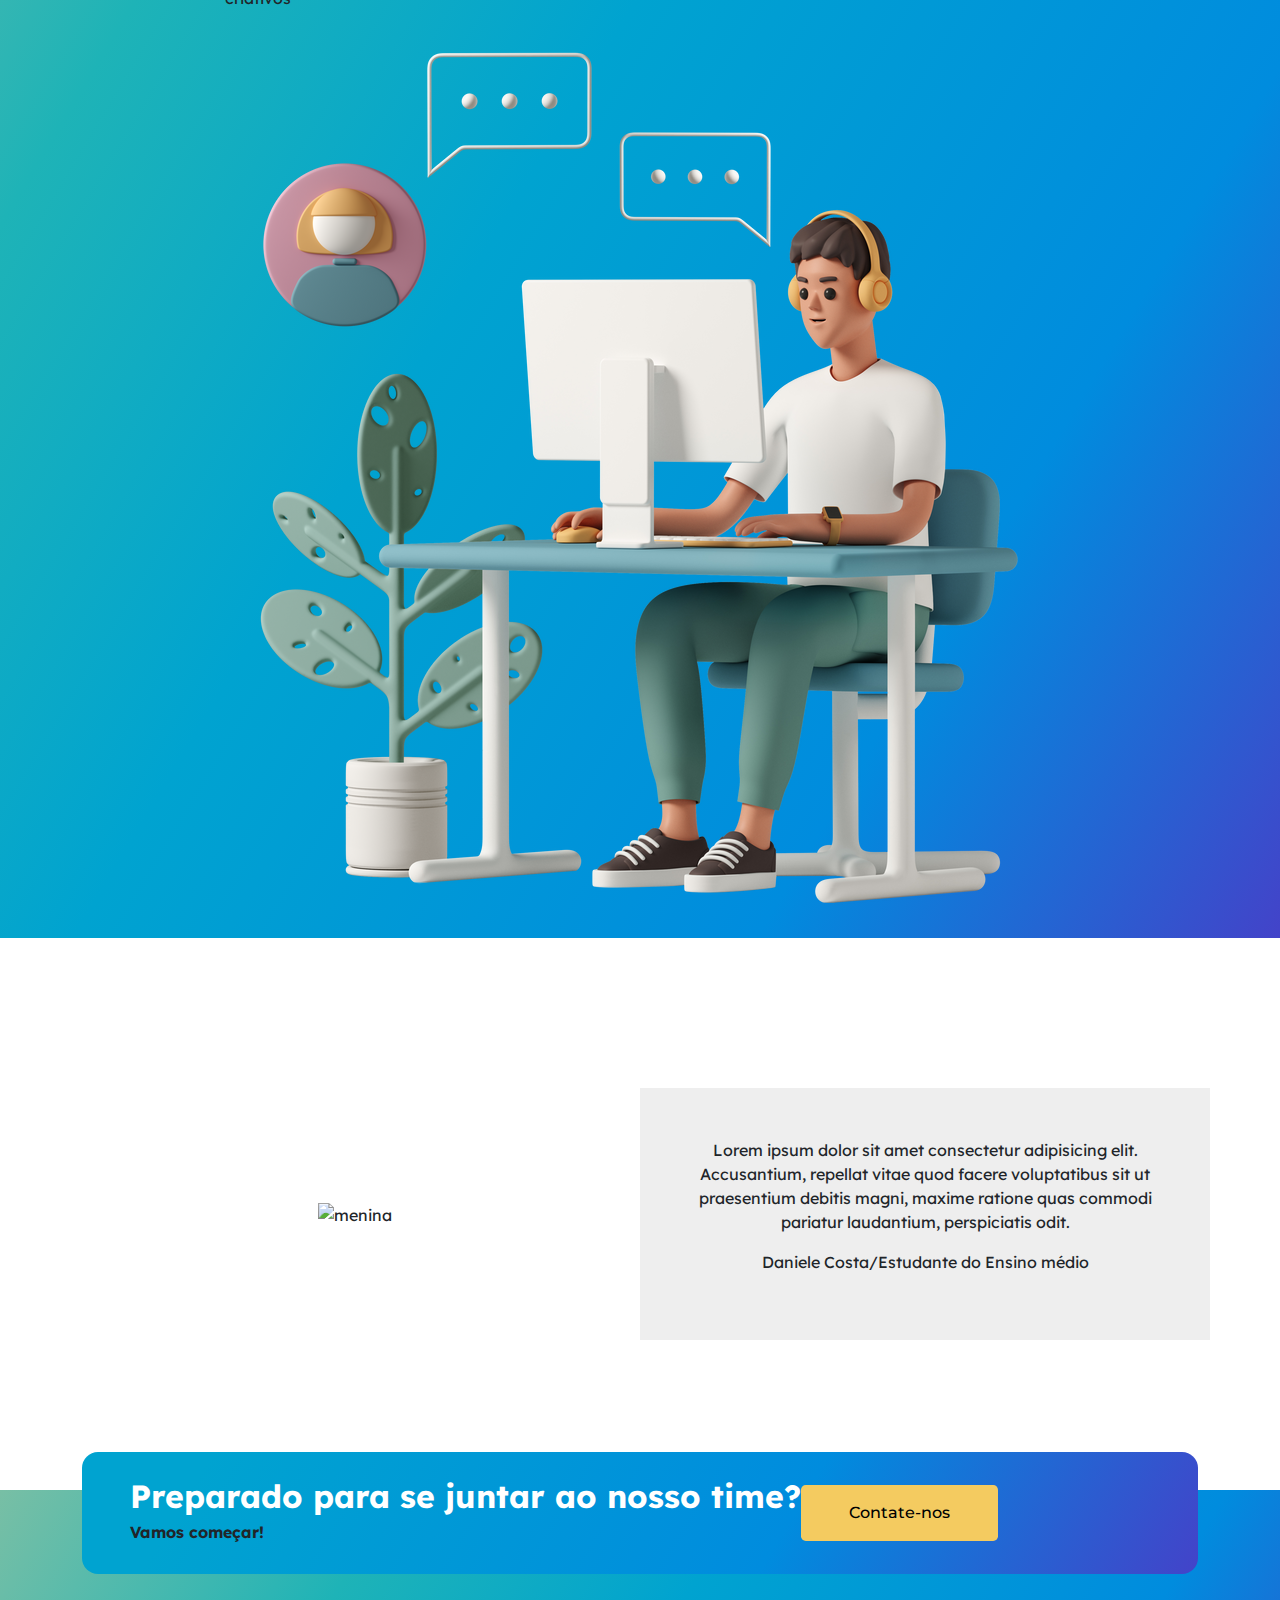
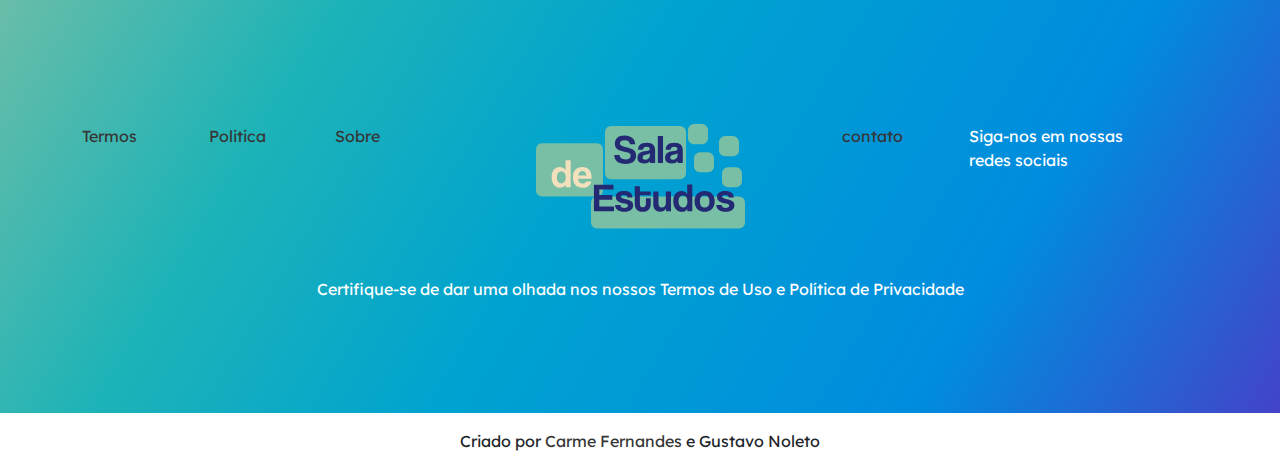
==== commit c69a427a: "pagina cadastro ok" ====
--- a/index.html
+++ b/index.html
@@ -43,12 +43,11 @@
               </li>
             </ul>
             <div class="d-grid gap-2 d-md-flex justify-content-md-end">
-              <button class="btn btn-primary btn1 me-md-4" type="button">Registre-se</button>
-              <button class="btn btn-primary btn1 " type="button">Entrar</button>
+              <button class="btn btn-primary btn1 me-md-4 btn-block" type="button">Registre-se</button>
+              <button class="btn btn-primary btn1 btn-block " type="button"><a href="./login.html">Entrar</a></button>
             </div>
         </nav>
       </div>
-
     </header>
     <!--Header fim-->
 
@@ -101,7 +100,7 @@
           <br>
           <p>Lorem ipsum dolor sit amet consectetur adipisicing elit. Accusantium, repellat vitae quod facere voluptatibus sit ut praesentium debitis magni, maxime ratione quas commodi pariatur laudantium, perspiciatis odit. Ducimus, tempore rerum. </p>
           <br>
-          <a href="#" class="btn btn-primary button d-flex justify-content-center ">Conheça mais sobre a nossa história</a>
+          <a href="#" class="btn btn-primary button d-flex justify-content-center btn-block ">Conheça mais sobre a nossa história</a>
         </div>
       </div>
     </div>
--- a/css/style.css
+++ b/css/style.css
@@ -8,42 +8,3 @@
 
 
 
-/*
-
-
-
-.btn1 {
-  border-radius: 22px;
-  border: none;
-  background-color: #f4cb60;
-  color: #000000;
-  font-weight: 500;
-  padding: 5px 25px;
-}
-
-.btn1:hover {
-  background-color: #28527a;
-}
-
-.main{
-  
-}
-
-.div1{
-  background-color: aquamarine;
-  margin-top: 15%
-}
-
-.h1{
-  font-size: 60px;
-  font-weight: 700;
-  line-height: 80px;
-  font-family: "Lexend";
-  letter-spacing: -0.04em;
-}
-
-.span{
-  color: #F4CB60;
-}
-
-*/
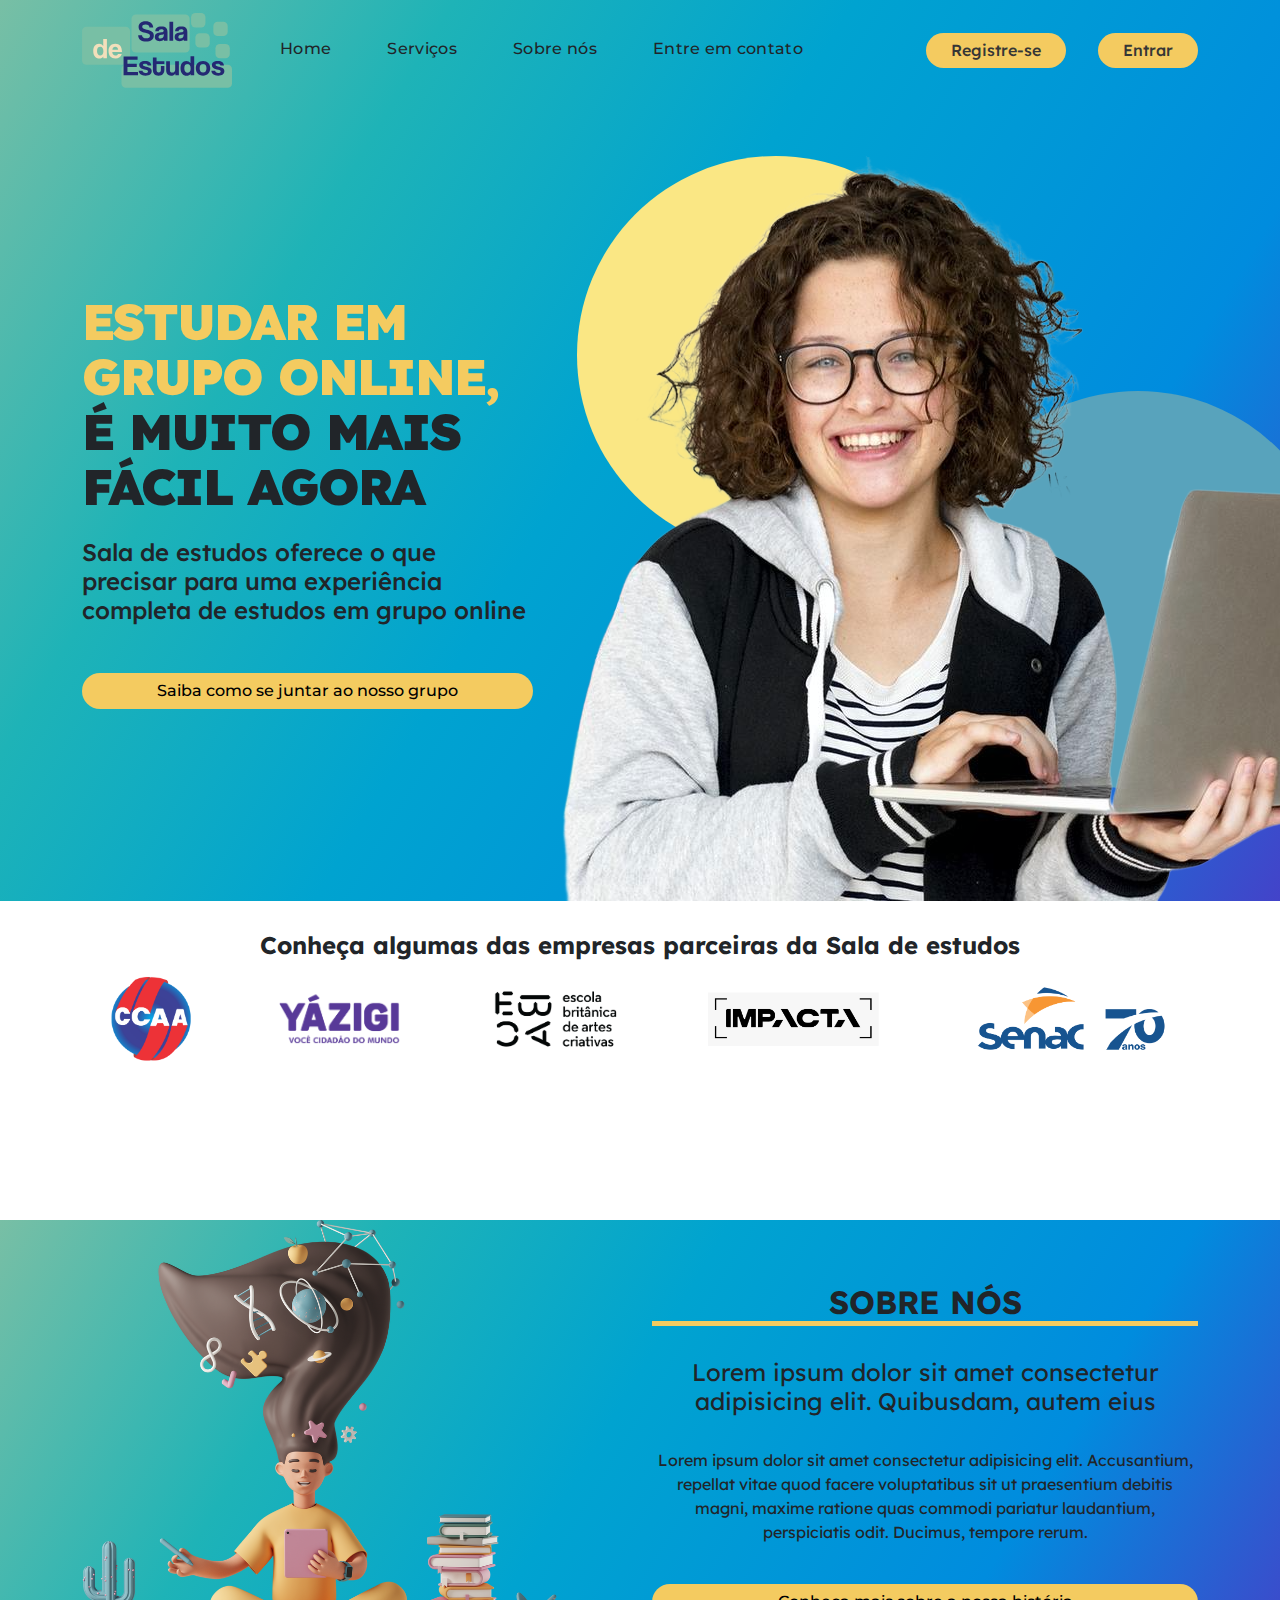
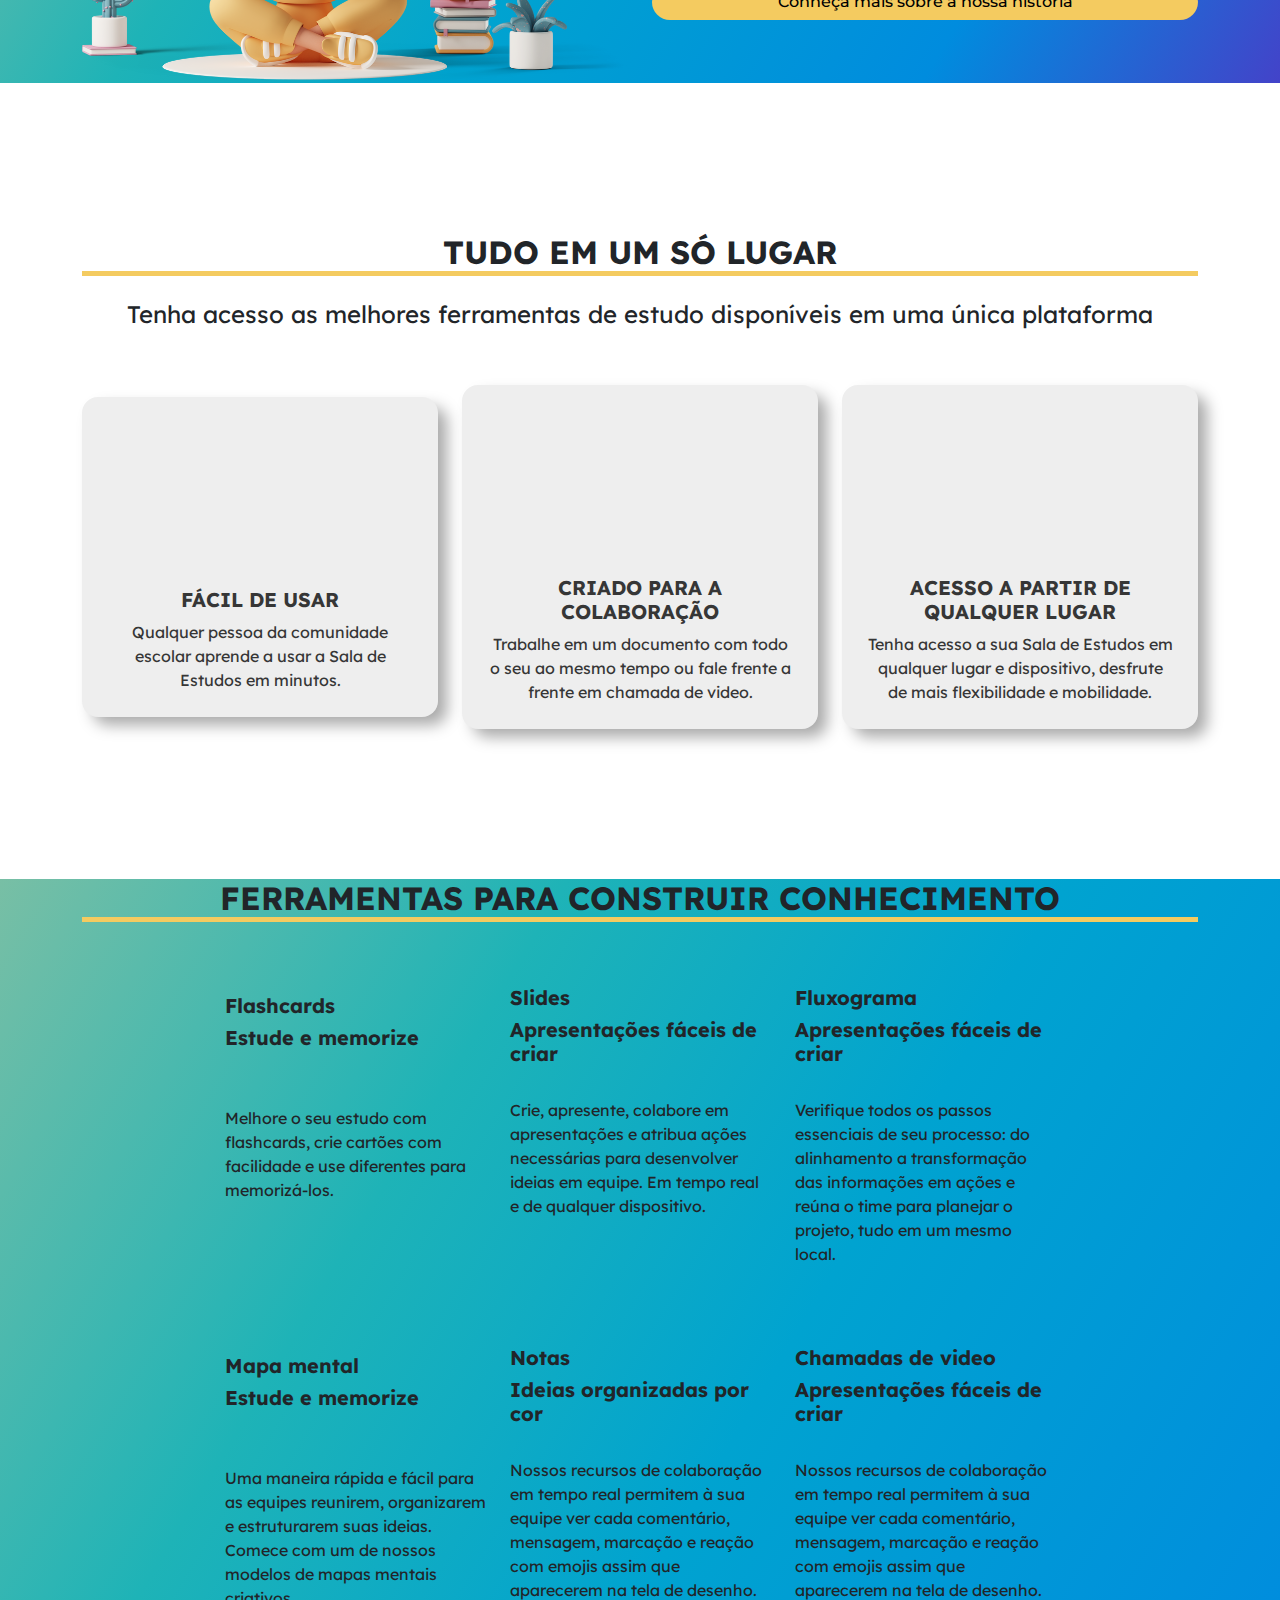
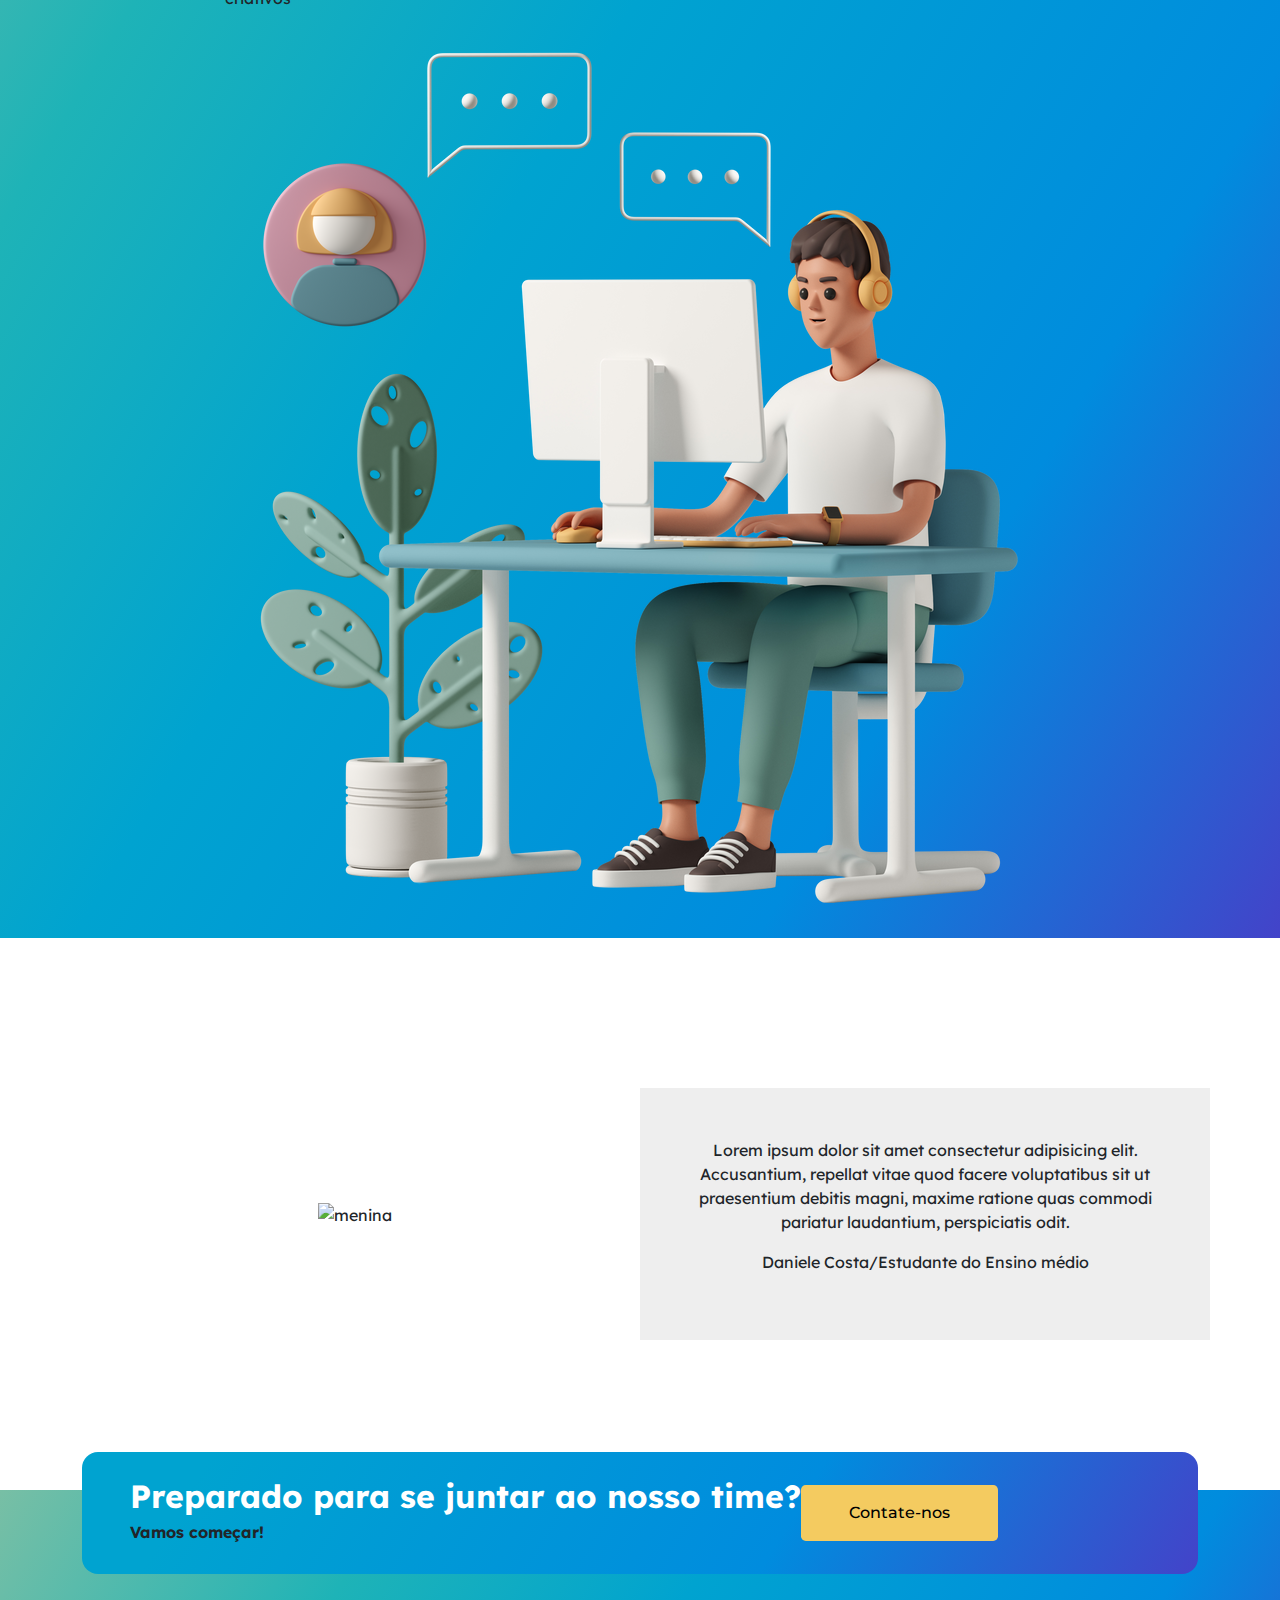
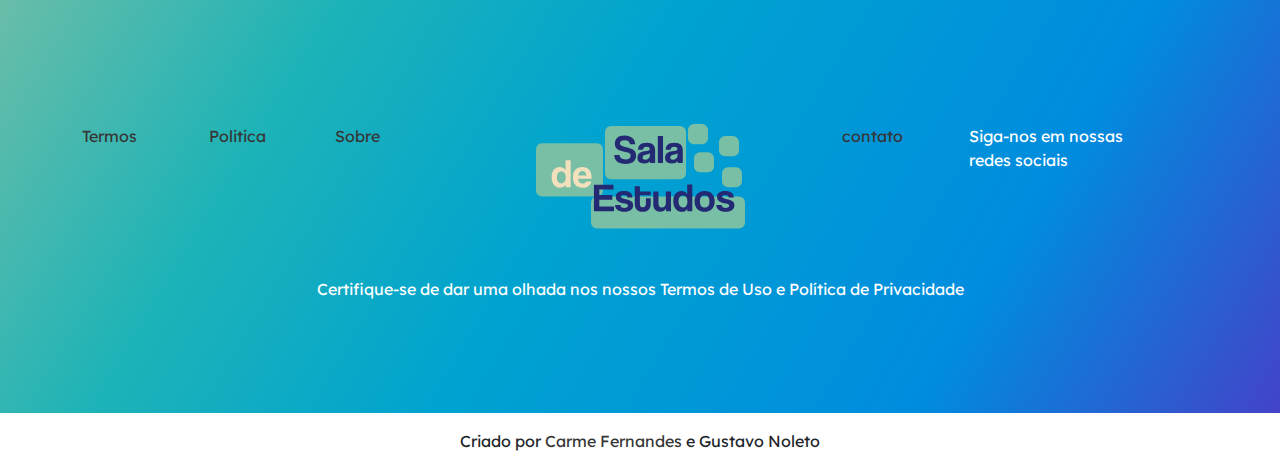
==== commit 72831962: "adicionando links" ====
--- a/index.html
+++ b/index.html
@@ -39,11 +39,11 @@
                 <a class="nav-link text-dark" href="#">Sobre nós</a>
               </li>
               <li class="nav-item">
-                <a class="nav-link text-dark" href="#">Entre em contato</a>
+                <a class="nav-link text-dark" href="./contato.html">Entre em contato</a>
               </li>
             </ul>
             <div class="d-grid gap-2 d-md-flex justify-content-md-end">
-              <button class="btn btn-primary btn1 me-md-4 btn-block" type="button">Registre-se</button>
+              <button class="btn btn-primary btn1 me-md-4 btn-block" type="button"> <a href="./cadastro.html">Registre-se</a></button>
               <button class="btn btn-primary btn1 btn-block " type="button"><a href="./login.html">Entrar</a></button>
             </div>
         </nav>
@@ -61,7 +61,7 @@
             <h1 class="h1 mb-4 "> <span class="span">Estudar em grupo online,</span> é muito
               mais fácil agora</h1>
             <h4 class="h4 mb-5">Sala de estudos oferece o que precisar para uma experiência completa de estudos em grupo online</h4>
-            <a href="#" class="btn btn-primary button d-flex justify-content-center " type="button">Saiba como se juntar ao nosso grupo</a>
+            <a href="./contato.html" class="btn btn-primary button d-flex justify-content-center " type="button">Saiba como se juntar ao nosso grupo</a>
           </div>
           <div class="col-md-7 align-self-center text-center">
             <img src="./assets/img/foto1-svg.svg">
@@ -321,7 +321,6 @@
 
   <script src="https://cdn.jsdelivr.net/npm/@popperjs/core@2.10.2/dist/umd/popper.min.js" integrity="sha384-7+zCNj/IqJ95wo16oMtfsKbZ9ccEh31eOz1HGyDuCQ6wgnyJNSYdrPa03rtR1zdB" crossorigin="anonymous"></script>
   <script src="https://cdn.jsdelivr.net/npm/bootstrap@5.1.3/dist/js/bootstrap.min.js" integrity="sha384-QJHtvGhmr9XOIpI6YVutG+2QOK9T+ZnN4kzFN1RtK3zEFEIsxhlmWl5/YESvpZ13" crossorigin="anonymous"></script>
-  <script src="/js/owl.carousel.js"></script>
   <script src="/js/bootstrap.min.js"></script>
 
 
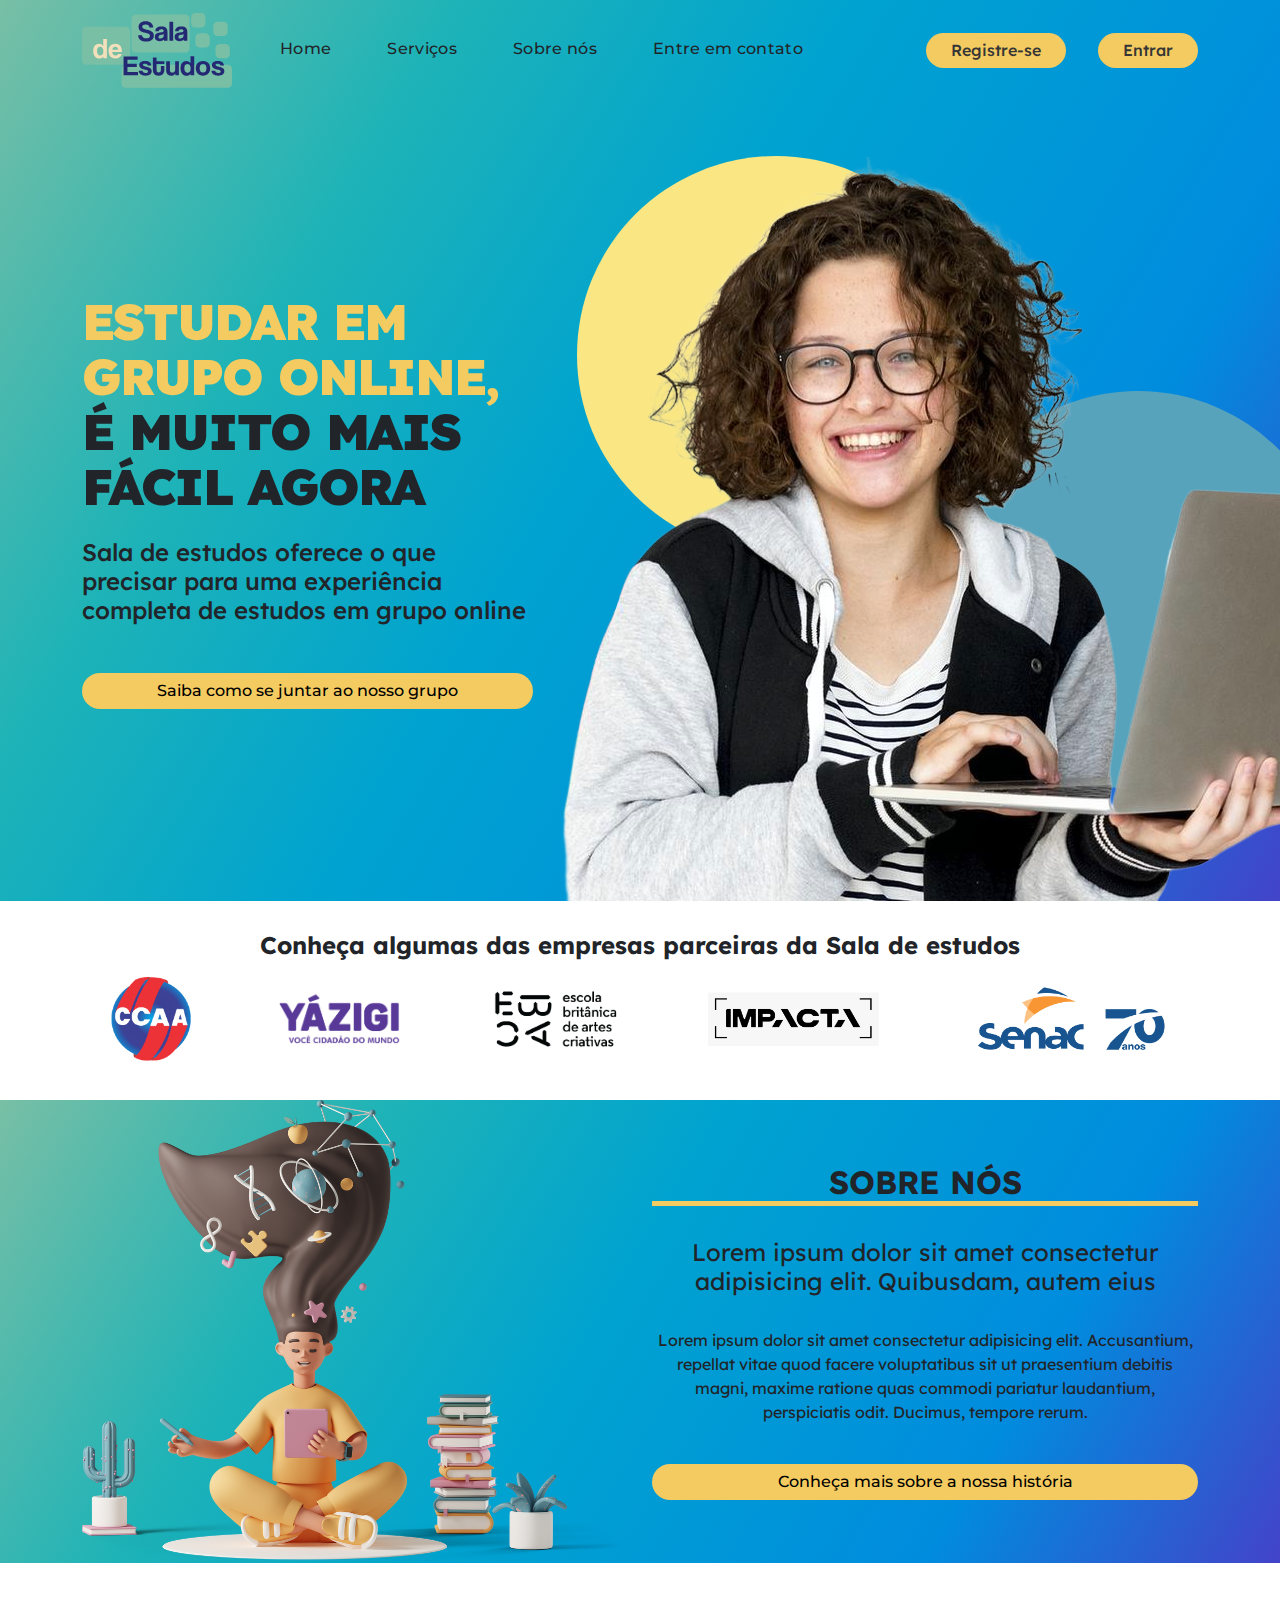
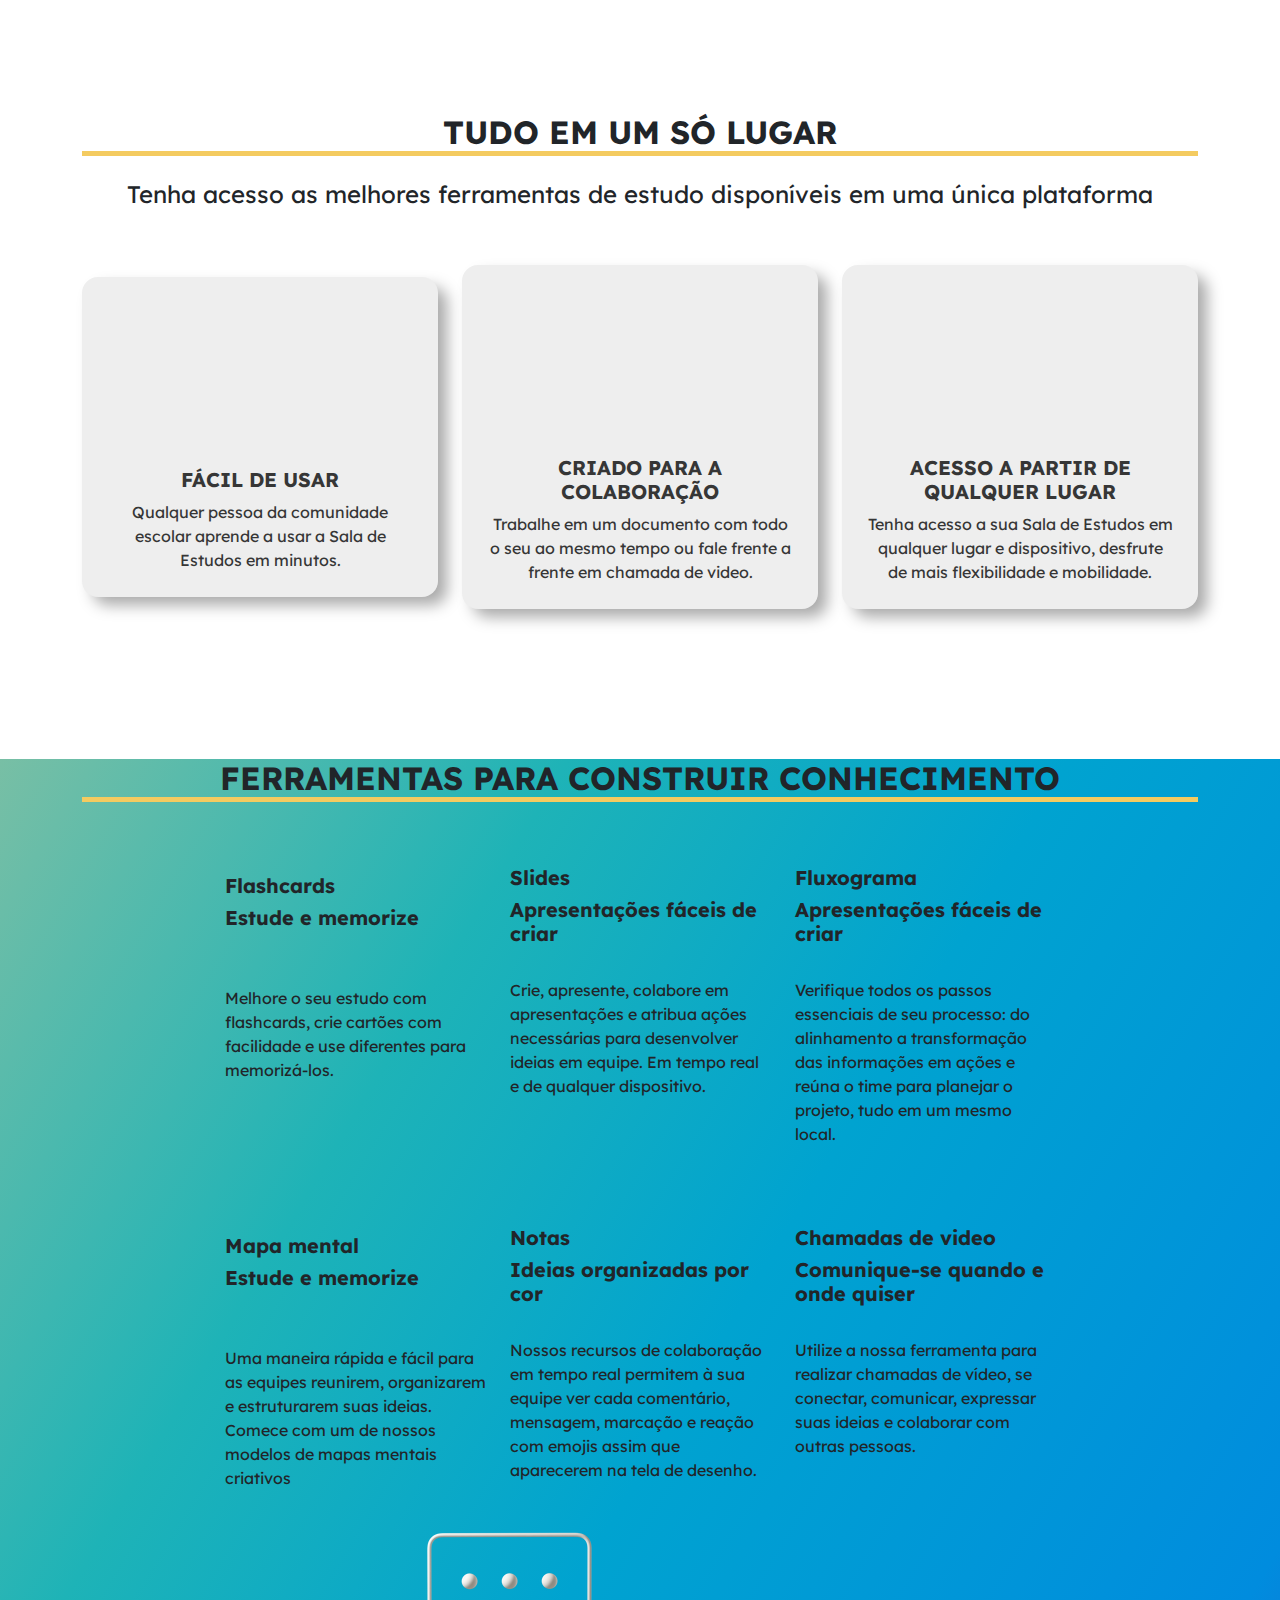
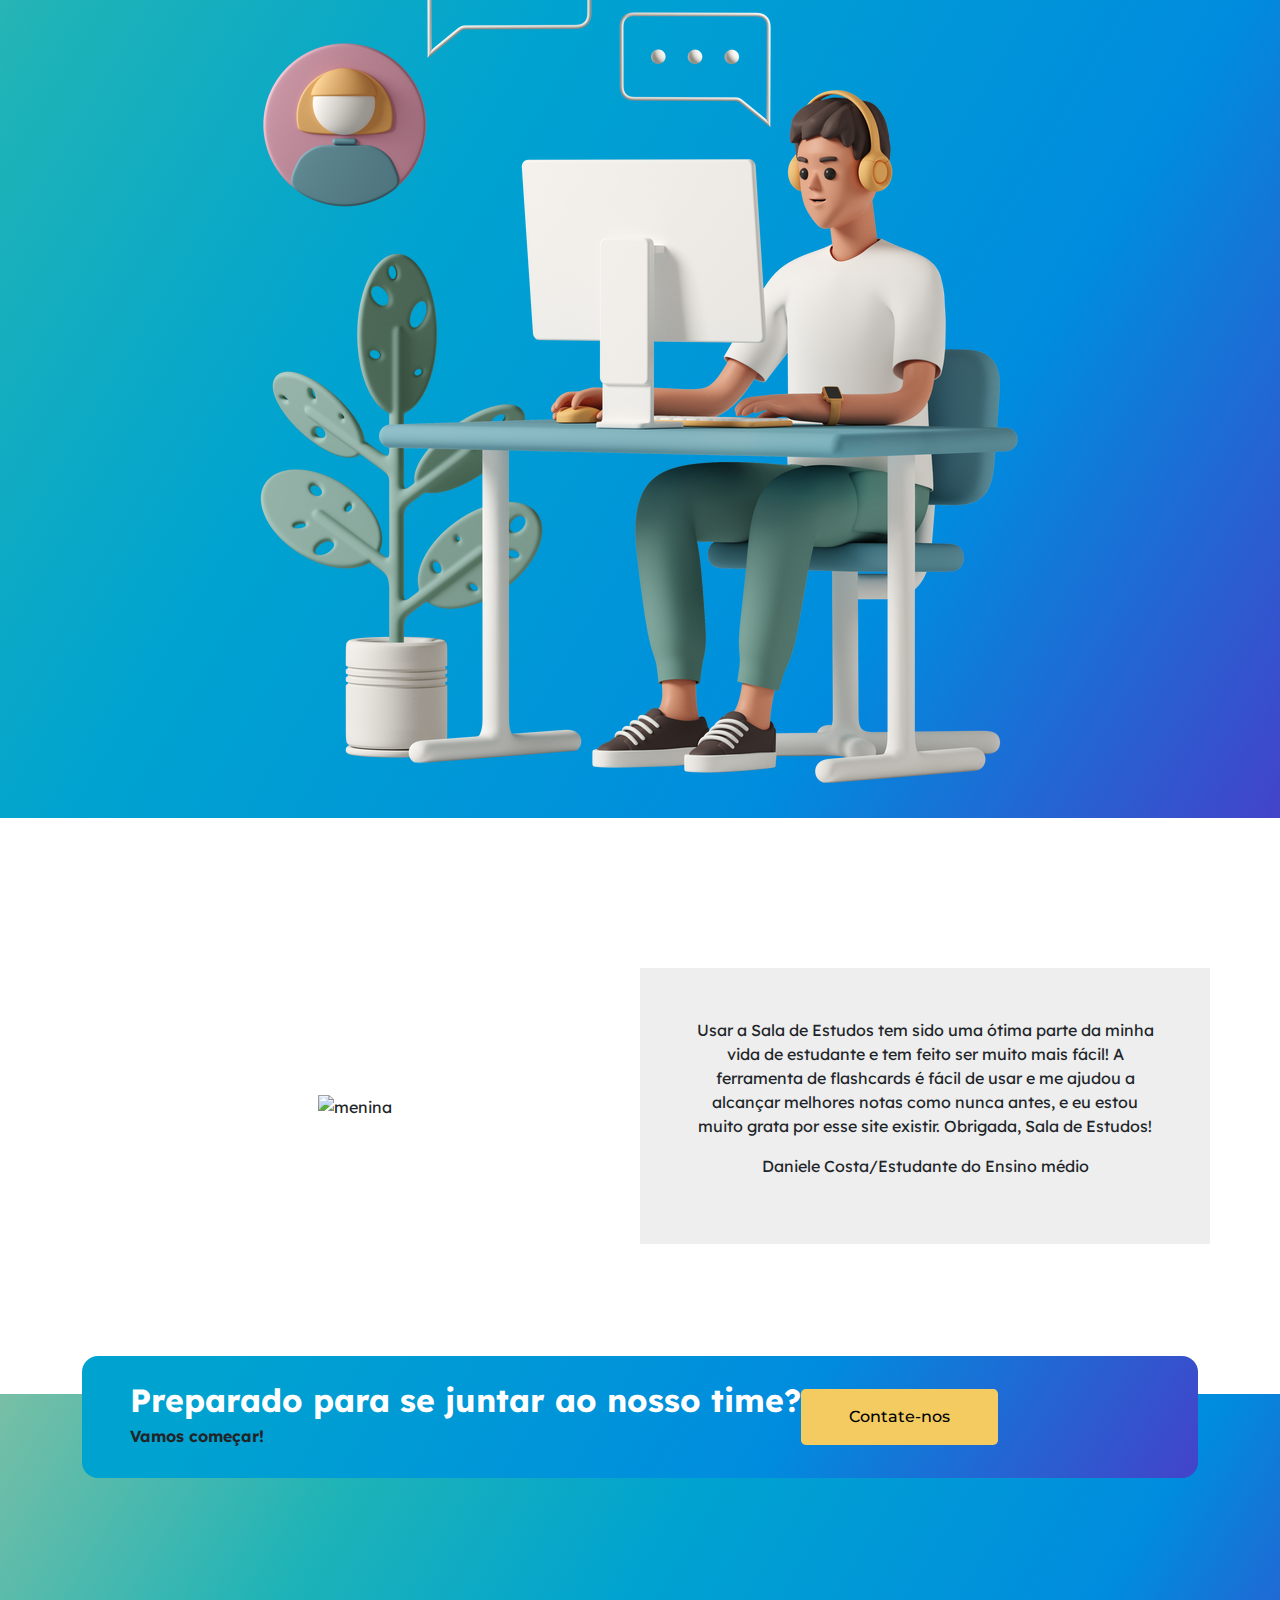
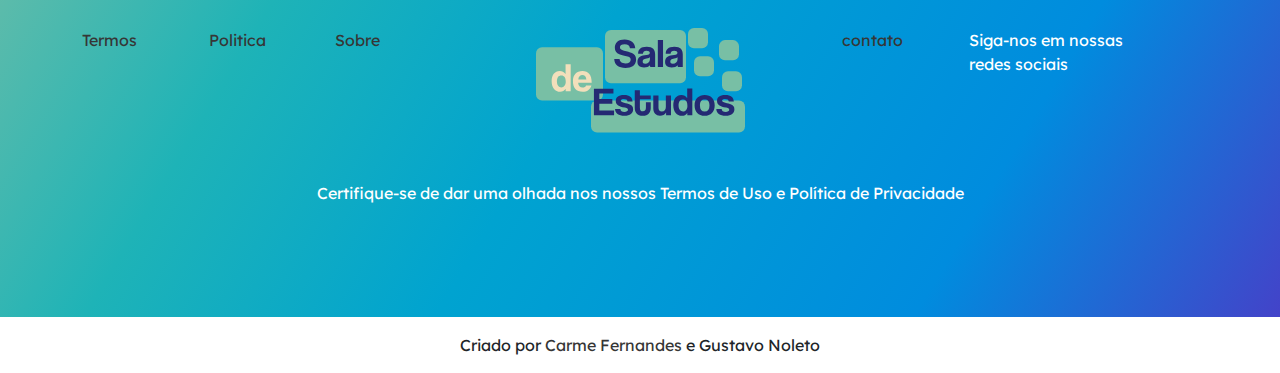
==== commit aab41b4f: "inclusão de links" ====
--- a/index.html
+++ b/index.html
@@ -75,7 +75,7 @@
 
   <!--slider parceiros inicio-->
 
-  <section id="slider-parceiros" class="block">
+  <section id="slider-parceiros" >
     <div class="container ">
       <h4 class="d-flex justify-content-center">Conheça algumas das empresas parceiras da Sala de estudos</h4>
       <img src="/assets/img/parceiros.svg" alt="logo ccaa" class="img-fluid">
@@ -223,10 +223,10 @@
             <i class="fa-solid fa-cards-blank fa-4x "></i>
           </div>
           <h5>Chamadas de video</h5>
-          <h5>Apresentações fáceis de criar</h5>
-          <br>
-          <p>
-            Nossos recursos de colaboração em tempo real permitem à sua equipe ver cada comentário, mensagem, marcação e reação com emojis assim que aparecerem na tela de desenho.
+          <h5>Comunique-se quando e onde quiser</h5>
+          <br>
+          <p>
+            Utilize a nossa ferramenta para realizar chamadas de vídeo, se conectar, comunicar, expressar suas ideias e colaborar com outras pessoas.
           </p>
         </div>
       </div>
@@ -246,7 +246,7 @@
           <img src="/assets/img/girl_1.svg" alt="menina" class="img-fluid " width="700" height="400">
         </div>
         <div class="col-md-6 text-center align-self-center col2 ">
-          <p>Lorem ipsum dolor sit amet consectetur adipisicing elit. Accusantium, repellat vitae quod facere voluptatibus sit ut praesentium debitis magni, maxime ratione quas commodi pariatur laudantium, perspiciatis odit.
+          <p>Usar a Sala de Estudos tem sido uma ótima parte da minha vida de estudante e tem feito ser muito mais fácil! A ferramenta de flashcards é fácil de usar e me ajudou a alcançar melhores notas como nunca antes, e eu estou muito grata por esse site existir. Obrigada, Sala de Estudos!
           </p>
           <p>
             <span>Daniele Costa</span>/Estudante do Ensino médio
